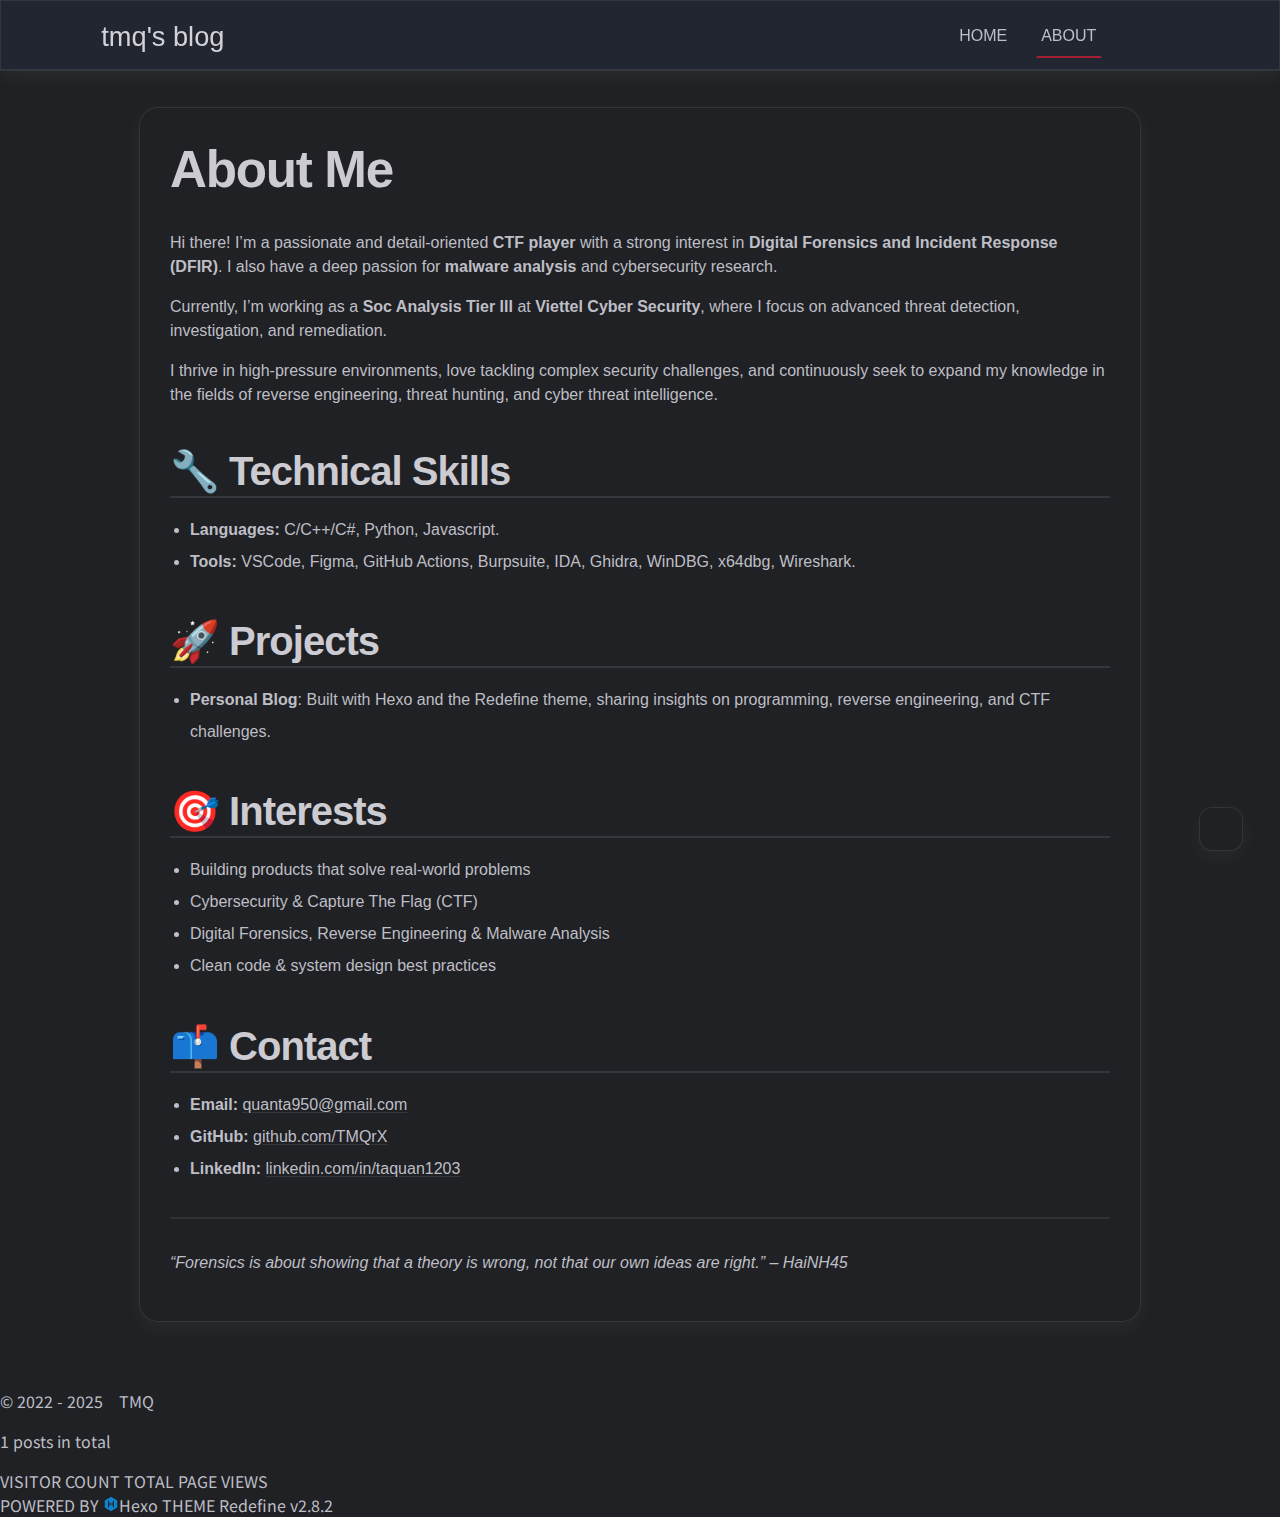
==== about/index.html @ d094acc9 "Site updated: 2025-03-23 22:42:27" ====
<!DOCTYPE html>
<html lang="en">
<head>
    <meta charset="utf-8">
    <meta name="viewport" content="width=device-width, initial-scale=1">
    <meta name="keywords" content="Hexo Theme Redefine">
    
    <meta name="author" content="TMQ">
    <!-- preconnect -->
    <link rel="preconnect" href="https://fonts.googleapis.com">
    <link rel="preconnect" href="https://fonts.gstatic.com" crossorigin>

    
        
        
        
            <link rel="preconnect" href="https://unpkg.com" crossorigin>
        
    
    <!--- Seo Part-->
    
    <link rel="canonical" href="http://example.com/about/"/>
    <meta name="robots" content="index,follow">
    <meta name="googlebot" content="index,follow">
    <meta name="revisit-after" content="1 days">
    
    
    
        
        <meta name="description" content="Hexo Theme Redefine, Redefine Your Hexo Journey.">
<meta property="og:type" content="website">
<meta property="og:title" content="About Me">
<meta property="og:url" content="http://example.com/about/index.html">
<meta property="og:site_name" content="Hexo">
<meta property="og:description" content="Hexo Theme Redefine, Redefine Your Hexo Journey.">
<meta property="og:locale" content="en_US">
<meta property="og:image" content="http://example.com/images/redefine-og.webp">
<meta property="article:published_time" content="2025-03-22T17:00:00.000Z">
<meta property="article:modified_time" content="2025-03-23T09:32:31.062Z">
<meta property="article:author" content="John Doe">
<meta name="twitter:card" content="summary">
<meta name="twitter:image" content="http://example.com/images/redefine-og.webp">
    
    
    <!--- Icon Part-->
    <link rel="icon" type="image/png" href="/images/ehc.webp" sizes="192x192">
    <link rel="apple-touch-icon" sizes="180x180" href="/images/ehc.webp">
    <meta name="theme-color" content="#A31F34">
    <link rel="shortcut icon" href="/images/ehc.webp">
    <!--- Page Info-->
    
    <title>
        
            About Me | tmq&#39;s blog
        
    </title>

    <link rel="stylesheet" href="https://unpkg.com/hexo-theme-redefine@2.8.2/source/fonts/Chillax/chillax.css">

    <!--- Inject Part-->
    

    
<link rel="stylesheet" href="/css/style.css">


    
        <link rel="stylesheet" href="https://unpkg.com/hexo-theme-redefine@2.8.2/source/css/build/tailwind.css">
    

    <link rel="stylesheet" href="https://unpkg.com/hexo-theme-redefine@2.8.2/source/fonts/GeistMono/geist-mono.css">
    <link rel="stylesheet" href="https://unpkg.com/hexo-theme-redefine@2.8.2/source/fonts/Geist/geist.css">
    <!--- Font Part-->
    
        <link href="https://fonts.googleapis.com/css2?family=Noto+Sans+SC:wght@400;500;700&display=swap" rel="stylesheet">
    
    
    
    
    
    

    <script id="hexo-configurations">
    window.config = {"hostname":"example.com","root":"/","language":"en"};
    window.theme = {"articles":{"style":{"font_size":"16px","line_height":1.5,"image_border_radius":"14px","image_alignment":"center","image_caption":false,"link_icon":true,"delete_mask":false,"title_alignment":"left","headings_top_spacing":{"h1":"3.2rem","h2":"2.4rem","h3":"1.9rem","h4":"1.6rem","h5":"1.4rem","h6":"1.3rem"}},"word_count":{"enable":true,"count":true,"min2read":true},"author_label":{"enable":true,"auto":false,"list":[]},"code_block":{"copy":true,"style":"mac","highlight_theme":{"light":"github","dark":"vs2015"},"font":{"enable":false,"family":null,"url":null}},"toc":{"enable":true,"max_depth":3,"number":false,"expand":true,"init_open":true},"copyright":{"enable":true,"default":"cc_by_nc_sa"},"lazyload":true,"pangu_js":false,"recommendation":{"enable":false,"title":"推荐阅读","limit":3,"mobile_limit":2,"placeholder":"/images/wallhaven-wqery6-light.webp","skip_dirs":[]}},"colors":{"primary":"#A31F34","secondary":null,"default_mode":"dark"},"global":{"fonts":{"chinese":{"enable":false,"family":null,"url":null},"english":{"enable":false,"family":null,"url":null},"title":{"enable":false,"family":null,"url":null}},"content_max_width":"1000px","sidebar_width":"210px","hover":{"shadow":true,"scale":false},"scroll_progress":{"bar":false,"percentage":true},"website_counter":{"url":"https://cn.vercount.one/js","enable":true,"site_pv":true,"site_uv":true,"post_pv":true},"single_page":true,"preloader":{"enable":false,"custom_message":null},"open_graph":{"enable":true,"image":"/images/redefine-og.webp","description":"Hexo Theme Redefine, Redefine Your Hexo Journey."},"google_analytics":{"enable":false,"id":null}},"home_banner":{"enable":true,"style":"fixed","image":{"light":"/images/light.webp","dark":"/images/dark.webp"},"title":"tmq","subtitle":{"text":["Just a place to write Something?","When I Die I Want To Be Remembered For the LIFE I Lived not the MONEY I made."],"hitokoto":{"enable":false,"show_author":false,"api":"https://v1.hitokoto.cn"},"typing_speed":100,"backing_speed":50,"starting_delay":500,"backing_delay":1000,"loop":true,"smart_backspace":true},"text_color":{"light":"#fff","dark":"#d1d1b6"},"text_style":{"title_size":"2.8rem","subtitle_size":"1.5rem","line_height":1.2},"custom_font":{"enable":true,"family":"Noto Sans SC","url":"https://fonts.googleapis.com/css2?family=Noto+Sans+SC:wght@400;500;700&display=swap"},"social_links":{"enable":true,"style":"default","links":{"github":"https://github.com/taquan1203","instagram":null,"zhihu":null,"twitter":null,"email":null},"qrs":{"weixin":null}}},"plugins":{"feed":{"enable":false},"aplayer":{"enable":false,"type":"fixed","audios":[{"name":null,"artist":null,"url":null,"cover":null,"lrc":null}]},"mermaid":{"enable":false,"version":"11.4.1"}},"version":"2.8.2","navbar":{"auto_hide":true,"color":{"left":"#f78736","right":"#367df7","transparency":100},"width":{"home":"1200px","pages":"1000px"},"links":{"Home":{"path":"/","icon":"fa-regular fa-house"},"About":{"icon":"fa-regular fa-user","path":"/about"}},"search":{"enable":false,"preload":true}},"page_templates":{"friends_column":2,"tags_style":"blur"},"home":{"sidebar":{"enable":true,"position":"left","first_item":"menu","announcement":null,"show_on_mobile":true,"links":null},"article_date_format":"YYYY-MM-DD","excerpt_length":150,"categories":{"enable":true,"limit":3},"tags":{"enable":true,"limit":3}},"footerStart":"2022/8/17 11:45:14"};
    window.lang_ago = {"second":"%s seconds ago","minute":"%s minutes ago","hour":"%s hours ago","day":"%s days ago","week":"%s weeks ago","month":"%s months ago","year":"%s years ago"};
    window.data = {"masonry":false};
  </script>
    
    <!--- Fontawesome Part-->
    <link rel="stylesheet" href="https://unpkg.com/hexo-theme-redefine@2.8.2/source/fontawesome/fontawesome.min.css">
    <link rel="stylesheet" href="https://unpkg.com/hexo-theme-redefine@2.8.2/source/fontawesome/brands.min.css">
    <link rel="stylesheet" href="https://unpkg.com/hexo-theme-redefine@2.8.2/source/fontawesome/solid.min.css">
    <link rel="stylesheet" href="https://unpkg.com/hexo-theme-redefine@2.8.2/source/fontawesome/regular.min.css">
    
    
    
    
<meta name="generator" content="Hexo 7.3.0"></head>



<body>
	<div class="progress-bar-container">
	

	
	<span class="pjax-progress-bar"></span>
	<!--        <span class="swup-progress-icon">-->
	<!--            <i class="fa-solid fa-circle-notch fa-spin"></i>-->
	<!--        </span>-->
	
</div>

<main class="page-container" id="swup">

	

	<div class="main-content-container flex flex-col justify-between min-h-dvh">
		<div class="main-content-header">
			<header class="navbar-container px-6 md:px-12">
    <div class="navbar-content transition-navbar ">
        <div class="left">
            
            <a class="logo-title" href="/">
                
                tmq&#39;s blog
                
            </a>
        </div>

        <div class="right">
            <!-- PC -->
            <div class="desktop">
                <ul class="navbar-list">
                    
                        
                            

                            <li class="navbar-item">
                                <!-- Menu -->
                                <a class=""
                                   href="/"
                                        >
                                    <i class="fa-regular fa-house fa-fw"></i>
                                    HOME
                                    
                                </a>

                                <!-- Submenu -->
                                
                            </li>
                    
                        
                            

                            <li class="navbar-item">
                                <!-- Menu -->
                                <a class="active"
                                   href="/about"
                                        >
                                    <i class="fa-regular fa-user fa-fw"></i>
                                    ABOUT
                                    
                                </a>

                                <!-- Submenu -->
                                
                            </li>
                    
                    
                </ul>
            </div>
            <!-- Mobile -->
            <div class="mobile">
                
                <div class="icon-item navbar-bar">
                    <div class="navbar-bar-middle"></div>
                </div>
            </div>
        </div>
    </div>

    <!-- Mobile sheet -->
    <div class="navbar-drawer h-dvh w-full absolute top-0 left-0 bg-background-color flex flex-col justify-between">
        <ul class="drawer-navbar-list flex flex-col px-4 justify-center items-start">
            
                
                    

                    <li class="drawer-navbar-item text-base my-1.5 flex flex-col w-full">
                        
                        <a class="py-1.5 px-2 flex flex-row items-center justify-between gap-1 hover:!text-primary active:!text-primary text-2xl font-semibold group border-b border-border-color hover:border-primary w-full "
                           href="/"
                        >
                            <span>
                                HOME
                            </span>
                            
                                <i class="fa-regular fa-house fa-sm fa-fw"></i>
                            
                        </a>
                        

                        
                    </li>
            
                
                    

                    <li class="drawer-navbar-item text-base my-1.5 flex flex-col w-full">
                        
                        <a class="py-1.5 px-2 flex flex-row items-center justify-between gap-1 hover:!text-primary active:!text-primary text-2xl font-semibold group border-b border-border-color hover:border-primary w-full active"
                           href="/about"
                        >
                            <span>
                                ABOUT
                            </span>
                            
                                <i class="fa-regular fa-user fa-sm fa-fw"></i>
                            
                        </a>
                        

                        
                    </li>
            

            
            
        </ul>

        <div class="statistics flex justify-around my-2.5">
    <a class="item tag-count-item flex flex-col justify-center items-center w-20" href="/tags">
        <div class="number text-2xl sm:text-xl text-second-text-color font-semibold">0</div>
        <div class="label text-third-text-color text-sm">Tags</div>
    </a>
    <a class="item tag-count-item flex flex-col justify-center items-center w-20" href="/categories">
        <div class="number text-2xl sm:text-xl text-second-text-color font-semibold">0</div>
        <div class="label text-third-text-color text-sm">Categories</div>
    </a>
    <a class="item tag-count-item flex flex-col justify-center items-center w-20" href="/archives">
        <div class="number text-2xl sm:text-xl text-second-text-color font-semibold">1</div>
        <div class="label text-third-text-color text-sm">Posts</div>
    </a>
</div>
    </div>

    <div class="window-mask"></div>

</header>


		</div>

		<div class="main-content-body transition-fade-up">
			

			<div class="main-content">
				<div class="page-template-container">
	

	

	<div class="page-template-content markdown-body">
		
		<h1>About Me</h1>
		

		<p>Hi there! I’m a passionate and detail-oriented <strong>CTF player</strong> with a strong interest in <strong>Digital Forensics and Incident Response (DFIR)</strong>. I also have a deep passion for <strong>malware analysis</strong> and cybersecurity research.  </p>
<p>Currently, I’m working as a <strong>Soc Analysis Tier III</strong> at <strong>Viettel Cyber Security</strong>, where I focus on advanced threat detection, investigation, and remediation.  </p>
<p>I thrive in high-pressure environments, love tackling complex security challenges, and continuously seek to expand my knowledge in the fields of reverse engineering, threat hunting, and cyber threat intelligence.</p>
<h2 id="🔧-Technical-Skills"><a href="#🔧-Technical-Skills" class="headerlink" title="🔧 Technical Skills"></a>🔧 Technical Skills</h2><ul>
<li><strong>Languages:</strong> C&#x2F;C++&#x2F;C#, Python, Javascript.</li>
<li><strong>Tools:</strong> VSCode, Figma, GitHub Actions, Burpsuite, IDA, Ghidra, WinDBG, x64dbg, Wireshark.</li>
</ul>
<h2 id="🚀-Projects"><a href="#🚀-Projects" class="headerlink" title="🚀 Projects"></a>🚀 Projects</h2><ul>
<li><strong>Personal Blog</strong>: Built with Hexo and the Redefine theme, sharing insights on programming, reverse engineering, and CTF challenges.</li>
</ul>
<h2 id="🎯-Interests"><a href="#🎯-Interests" class="headerlink" title="🎯 Interests"></a>🎯 Interests</h2><ul>
<li>Building products that solve real-world problems</li>
<li>Cybersecurity &amp; Capture The Flag (CTF)</li>
<li>Digital Forensics, Reverse Engineering &amp; Malware Analysis</li>
<li>Clean code &amp; system design best practices</li>
</ul>
<h2 id="📫-Contact"><a href="#📫-Contact" class="headerlink" title="📫 Contact"></a>📫 Contact</h2><ul>
<li><strong>Email:</strong> <a class="link"   href="mailto:&#113;&#x75;&#97;&#x6e;&#x74;&#97;&#x39;&#53;&#x30;&#64;&#103;&#x6d;&#97;&#105;&#x6c;&#46;&#x63;&#x6f;&#109;" >quanta950@gmail.com<i class="fa-solid fa-arrow-up-right ml-[0.2em] font-light align-text-top text-[0.7em] link-icon"></i></a>  </li>
<li><strong>GitHub:</strong> <a class="link"   target="_blank" rel="noopener" href="https://github.com/TMQrX" >github.com&#x2F;TMQrX<i class="fa-solid fa-arrow-up-right ml-[0.2em] font-light align-text-top text-[0.7em] link-icon"></i></a>  </li>
<li><strong>LinkedIn:</strong> <a class="link"   target="_blank" rel="noopener" href="https://linkedin.com/in/taquan1203" >linkedin.com&#x2F;in&#x2F;taquan1203<i class="fa-solid fa-arrow-up-right ml-[0.2em] font-light align-text-top text-[0.7em] link-icon"></i></a></li>
</ul>
<hr>
<p><em>“Forensics is about showing that a theory is wrong, not that our own ideas are right.” – HaiNH45</em></p>

	</div>

	<div class="page-template-comments">
		
	</div>
</div>

<div class="paginator">
	
</div>
  
			</div>

			
		</div>

		<div class="main-content-footer">
			<footer class="footer mt-5 py-5 h-auto text-base text-third-text-color relative border-t-2 border-t-border-color">
    <div class="info-container py-3 text-center">
        
        <div class="text-center">
            &copy;
            
              <span>2022</span>
              -
            
            2025&nbsp;&nbsp;<i class="fa-solid fa-heart fa-beat" style="--fa-animation-duration: 0.5s; color: #f54545"></i>&nbsp;&nbsp;<a href="/">TMQ</a>
            
                
                <p class="post-count space-x-0.5">
                    <span>
                        1 posts in total
                    </span>
                    
                </p>
            
        </div>
        
            <script data-swup-reload-script src="https://cn.vercount.one/js"></script>
            <div class="relative text-center lg:absolute lg:right-[20px] lg:top-1/2 lg:-translate-y-1/2 lg:text-right">
                
                    <span id="busuanzi_container_site_uv" class="lg:!block">
                        <span class="text-sm">VISITOR COUNT</span>
                        <span id="busuanzi_value_site_uv"></span>
                    </span>
                
                
                    <span id="busuanzi_container_site_pv" class="lg:!block">
                        <span class="text-sm">TOTAL PAGE VIEWS</span>
                        <span id="busuanzi_value_site_pv"></span>
                    </span>
                
            </div>
        
        <div class="relative text-center lg:absolute lg:left-[20px] lg:top-1/2 lg:-translate-y-1/2 lg:text-left">
            <span class="lg:block text-sm">POWERED BY <?xml version="1.0" encoding="utf-8"?><!DOCTYPE svg PUBLIC "-//W3C//DTD SVG 1.1//EN" "http://www.w3.org/Graphics/SVG/1.1/DTD/svg11.dtd"><svg class="relative top-[2px] inline-block align-baseline" version="1.1" id="圖層_1" xmlns="http://www.w3.org/2000/svg" xmlns:xlink="http://www.w3.org/1999/xlink" x="0px" y="0px" width="1rem" height="1rem" viewBox="0 0 512 512" enable-background="new 0 0 512 512" xml:space="preserve"><path fill="#0E83CD" d="M256.4,25.8l-200,115.5L56,371.5l199.6,114.7l200-115.5l0.4-230.2L256.4,25.8z M349,354.6l-18.4,10.7l-18.6-11V275H200v79.6l-18.4,10.7l-18.6-11v-197l18.5-10.6l18.5,10.8V237h112v-79.6l18.5-10.6l18.5,10.8V354.6z"/></svg><a target="_blank" class="text-base" href="https://hexo.io">Hexo</a></span>
            <span class="text-sm lg:block">THEME&nbsp;<a class="text-base" target="_blank" href="https://github.com/EvanNotFound/hexo-theme-redefine">Redefine v2.8.2</a></span>
        </div>
        
        
        
        
        
    </div>  
</footer>
		</div>
	</div>

	

	<div class="right-side-tools-container">
		<div class="side-tools-container">
	<ul class="hidden-tools-list">
		<li class="right-bottom-tools tool-font-adjust-plus flex justify-center items-center">
			<i class="fa-regular fa-magnifying-glass-plus"></i>
		</li>

		<li class="right-bottom-tools tool-font-adjust-minus flex justify-center items-center">
			<i class="fa-regular fa-magnifying-glass-minus"></i>
		</li>

		<li class="right-bottom-tools tool-dark-light-toggle flex justify-center items-center">
			<i class="fa-regular fa-moon"></i>
		</li>

		<!-- rss -->
		

		

		<li class="right-bottom-tools tool-scroll-to-bottom flex justify-center items-center">
			<i class="fa-regular fa-arrow-down"></i>
		</li>
	</ul>

	<ul class="visible-tools-list">
		<li class="right-bottom-tools toggle-tools-list flex justify-center items-center">
			<i class="fa-regular fa-cog fa-spin"></i>
		</li>
		
		<li class="right-bottom-tools tool-scroll-to-top flex justify-center items-center">
			<i class="arrow-up fas fa-arrow-up"></i>
			<span class="percent"></span>
		</li>
		
		
	</ul>
</div>
	</div>

	<div class="image-viewer-container">
	<img src="">
</div>

	

</main>


<script  src="https://unpkg.com/hexo-theme-redefine@2.8.2/source/js/build/libs/Swup.min.js" ></script><script  src="https://unpkg.com/hexo-theme-redefine@2.8.2/source/js/build/libs/SwupSlideTheme.min.js" ></script><script  src="https://unpkg.com/hexo-theme-redefine@2.8.2/source/js/build/libs/SwupScriptsPlugin.min.js" ></script><script  src="https://unpkg.com/hexo-theme-redefine@2.8.2/source/js/build/libs/SwupProgressPlugin.min.js" ></script><script  src="https://unpkg.com/hexo-theme-redefine@2.8.2/source/js/build/libs/SwupScrollPlugin.min.js" ></script><script  src="https://unpkg.com/hexo-theme-redefine@2.8.2/source/js/build/libs/SwupPreloadPlugin.min.js" ></script>
<script>
    const swup = new Swup({
        plugins: [
            new SwupScriptsPlugin({
                optin: true,
            }),
            new SwupProgressPlugin(),
            new SwupScrollPlugin({
                offset: 80,
            }),
            new SwupSlideTheme({
                mainElement: ".main-content-body",
            }),
            new SwupPreloadPlugin(),
        ],
        containers: ["#swup"],
    });
</script>



	<script type="module" src="https://unpkg.com/hexo-theme-redefine@2.8.2/source/js/build/tools/imageViewer.js" ></script><script type="module" src="https://unpkg.com/hexo-theme-redefine@2.8.2/source/js/build/utils.js" ></script><script type="module" src="https://unpkg.com/hexo-theme-redefine@2.8.2/source/js/build/main.js" ></script><script type="module" src="https://unpkg.com/hexo-theme-redefine@2.8.2/source/js/build/layouts/navbarShrink.js" ></script><script type="module" src="https://unpkg.com/hexo-theme-redefine@2.8.2/source/js/build/tools/scrollTopBottom.js" ></script><script type="module" src="https://unpkg.com/hexo-theme-redefine@2.8.2/source/js/build/tools/lightDarkSwitch.js" ></script><script type="module" src="https://unpkg.com/hexo-theme-redefine@2.8.2/source/js/build/layouts/categoryList.js" ></script>




    <script type="module" src="https://unpkg.com/hexo-theme-redefine@2.8.2/source/js/build/tools/codeBlock.js" ></script>



    <script type="module" src="https://unpkg.com/hexo-theme-redefine@2.8.2/source/js/build/layouts/lazyload.js" ></script>





  <script  src="https://unpkg.com/hexo-theme-redefine@2.8.2/source/js/build/libs/Typed.min.js" ></script>
  <script type="module" src="https://unpkg.com/hexo-theme-redefine@2.8.2/source/js/build/plugins/typed.js" ></script>







    <script  src="https://unpkg.com/hexo-theme-redefine@2.8.2/source/js/build/libs/anime.min.js" ></script>




    <script type="module" src="https://unpkg.com/hexo-theme-redefine@2.8.2/source/js/build/tools/tocToggle.js" data-swup-reload-script></script><script type="module" src="https://unpkg.com/hexo-theme-redefine@2.8.2/source/js/build/layouts/toc.js" data-swup-reload-script></script><script type="module" src="https://unpkg.com/hexo-theme-redefine@2.8.2/source/js/build/plugins/tabs.js" data-swup-reload-script></script>


<script  src="https://unpkg.com/hexo-theme-redefine@2.8.2/source/js/build/libs/moment-with-locales.min.js" data-swup-reload-script></script>
<script type="module" src="https://unpkg.com/hexo-theme-redefine@2.8.2/source/js/build/layouts/essays.js" data-swup-reload-script></script>




	
</body>

</html>
---- css/style.css ----
.title-hover-animation {
  display: inline-block;
  position: relative;
  border-bottom: none;
  line-height: 1.3;
  vertical-align: top;
  color: var(--second-text-color);
}
.title-hover-animation::before {
  content: '';
  position: absolute;
  width: 100%;
  height: 2px;
  bottom: -4px;
  left: 0;
  background-color: var(--second-text-color);
  visibility: hidden;
  transform: scaleX(0);
  transition-property: color, background, box-shadow, border-color, visibility, transform;
  transition-delay: 0s, 0s, 0s, 0s, 0s, 0s;
  transition-duration: 0.2s, 0.2s, 0.2s, 0.2s, 0.2s, 0.2s;
  transition-timing-function: ease, ease, ease, ease, ease-in-out, ease-in-out;
}
@-moz-keyframes fade-in-down {
  0% {
    opacity: 0;
    transform: translateY(-50px);
  }
  100% {
    opacity: 1;
    transform: translateY(0);
  }
}
@-webkit-keyframes fade-in-down {
  0% {
    opacity: 0;
    transform: translateY(-50px);
  }
  100% {
    opacity: 1;
    transform: translateY(0);
  }
}
@-o-keyframes fade-in-down {
  0% {
    opacity: 0;
    transform: translateY(-50px);
  }
  100% {
    opacity: 1;
    transform: translateY(0);
  }
}
@keyframes fade-in-down {
  0% {
    opacity: 0;
    transform: translateY(-50px);
  }
  100% {
    opacity: 1;
    transform: translateY(0);
  }
}
@-moz-keyframes icon-animate {
  0%, 100% {
    transform: scale(1);
  }
  10%, 30% {
    transform: scale(0.88);
  }
  20%, 40%, 60%, 80% {
    transform: scale(1.08);
  }
  50%, 70% {
    transform: scale(1.08);
  }
}
@-webkit-keyframes icon-animate {
  0%, 100% {
    transform: scale(1);
  }
  10%, 30% {
    transform: scale(0.88);
  }
  20%, 40%, 60%, 80% {
    transform: scale(1.08);
  }
  50%, 70% {
    transform: scale(1.08);
  }
}
@-o-keyframes icon-animate {
  0%, 100% {
    transform: scale(1);
  }
  10%, 30% {
    transform: scale(0.88);
  }
  20%, 40%, 60%, 80% {
    transform: scale(1.08);
  }
  50%, 70% {
    transform: scale(1.08);
  }
}
@keyframes icon-animate {
  0%, 100% {
    transform: scale(1);
  }
  10%, 30% {
    transform: scale(0.88);
  }
  20%, 40%, 60%, 80% {
    transform: scale(1.08);
  }
  50%, 70% {
    transform: scale(1.08);
  }
}
:root {
  --background-color: #202124;
  --background-color-transparent: rgba(32,33,36,0.4);
  --background-color-transparent-15: rgba(32,33,36,0.15);
  --background-color-transparent-40: rgba(32,33,36,0.4);
  --background-color-transparent-80: rgba(32,33,36,0.8);
  --second-background-color: #242529;
  --third-background-color: #292b2f;
  --third-background-color-transparent: rgba(32,33,36,0.6);
  --primary-color: #a31f34;
  --first-text-color: #d2d2d7;
  --second-text-color: #cbcbd1;
  --third-text-color: #9595a2;
  --fourth-text-color: #36363e;
  --default-text-color: #bebec6;
  --invert-text-color: #373d3f;
  --border-color: rgba(255,255,255,0.08);
  --selection-color: #be243c;
  --shadow-color-1: rgba(255,255,255,0.08);
  --shadow-color-2: rgba(255,255,255,0.05);
  --shadow-hover-color: rgba(69,69,69,0.28);
  --scrollbar-color: #898989;
  --scrollbar-color-hover: #a1a1a1;
  --scroll-bar-bg-color: #2a2c30;
  --link-color: #c5c5cc;
  --copyright-info-color: #a30029;
  --avatar-background-color: #005cb8;
  --pjax-progress-bar-color: linear-gradient(45deg, #ea404a, #ea722f, #e9a71f, #67e559, #18ecec, #1b85f1, #ee1dee);
  --archive-timeline-last-child-color: linear-gradient(to bottom, #323232 60%, rgba(255,255,255,0) 100%) 1 100%;
  --note-blue-title-bg: #1e3e46;
  --note-red-title-bg: #4e1e1e;
  --note-cyan-title-bg: #1e4e4e;
  --note-green-title-bg: #1e4e1e;
  --note-yellow-title-bg: #4e4e1e;
  --note-gray-title-bg: #4e4e4e;
  --note-type-title-bg: #4e3a1e;
  --note-black-title-bg: #1e1e1e;
  --note-purple-title-bg: #4e1e4e;
  --home-banner-text-color: #d1d1b6;
  --home-banner-icons-container-border-color: rgba(197,197,197,0.35);
  --home-banner-icons-container-background-color: rgba(197,197,197,0.3);
  --redefine-box-shadow: var(--shadow-color-2) 0px 6px 24px 0px, var(--shadow-color-1) 0px 0px 0px 1px;
  --redefine-box-shadow-hover: var(--shadow-color-2) 0px 6px 24px 0px, var(--shadow-color-1) 0px 0px 0px 1px, var(--shadow-color-1) 0px 0px 0px 1px inset;
  --redefine-box-shadow-flat: var(--shadow-color-2) 0px 1px 4px 0px, var(--shadow-color-1) 0px 0px 0px 1px;
  --redefine-box-shadow-flat-hover: var(--shadow-color-2) 0px 1px 4px 0px, var(--shadow-color-1) 0px 0px 0px 1px, var(--shadow-color-1) 0px 0px 0px 1px inset;
  --mermaid-theme: $dark-mermaid-theme;
}
.light-mode {
  --background-color: #fff;
  --background-color-transparent: rgba(255,255,255,0.6);
  --background-color-transparent-15: rgba(255,255,255,0.15);
  --background-color-transparent-40: rgba(255,255,255,0.4);
  --background-color-transparent-80: rgba(255,255,255,0.8);
  --second-background-color: #fafafa;
  --third-background-color: #f7f7f7;
  --third-background-color-transparent: rgba(241,241,241,0.6);
  --primary-color: #a31f34;
  --first-text-color: #323739;
  --second-text-color: #343a3c;
  --third-text-color: #5c6669;
  --fourth-text-color: #eaeced;
  --default-text-color: #373d3f;
  --invert-text-color: #bebec6;
  --border-color: rgba(0,0,0,0.08);
  --selection-color: #be243c;
  --shadow-color-1: rgba(0,0,0,0.08);
  --shadow-color-2: rgba(0,0,0,0.05);
  --shadow-hover-color: rgba(0,0,0,0.28);
  --scrollbar-color: #c1c1c1;
  --scrollbar-color-hover: #a1a1a1;
  --scroll-bar-bg-color: #fafafa;
  --link-color: #323739;
  --copyright-info-color: #c03;
  --avatar-background-color: #06c;
  --pjax-progress-bar-color: linear-gradient(45deg, #f10006, #ef5b00, #e59c01, #19ca05, #00cab5, #0264c8, #c303c3);
  --archive-timeline-last-child-color: linear-gradient(to bottom, #e8e8e8 60%, rgba(0,0,0,0) 100%) 1 100%;
  --note-blue-title-bg: #d6f7fb;
  --note-red-title-bg: #fde9e9;
  --note-cyan-title-bg: #e9fdf9;
  --note-green-title-bg: #e9fde9;
  --note-yellow-title-bg: #fdf9e9;
  --note-gray-title-bg: #f9f9f9;
  --note-type-title-bg: #fdf3e9;
  --note-black-title-bg: #e9e9e9;
  --note-purple-title-bg: #f9e9fd;
  --home-banner-text-color: #fff;
  --home-banner-icons-container-border-color: rgba(255,255,255,0.35);
  --home-banner-icons-container-background-color: rgba(255,255,255,0.3);
  --redefine-box-shadow: var(--shadow-color-2) 0px 6px 24px 0px, var(--shadow-color-1) 0px 0px 0px 1px;
  --redefine-box-shadow-hover: var(--shadow-color-2) 0px 6px 24px 0px, var(--shadow-color-1) 0px 0px 0px 1px, var(--shadow-color-1) 0px 0px 0px 1px inset;
  --redefine-box-shadow-flat: var(--shadow-color-2) 0px 1px 4px 0px, var(--shadow-color-1) 0px 0px 0px 1px;
  --redefine-box-shadow-flat-hover: var(--shadow-color-2) 0px 1px 4px 0px, var(--shadow-color-1) 0px 0px 0px 1px, var(--shadow-color-1) 0px 0px 0px 1px inset;
  --mermaid-theme: $mermaid-theme;
}
.dark-mode {
  --background-color: #202124;
  --background-color-transparent: rgba(32,33,36,0.4);
  --background-color-transparent-15: rgba(32,33,36,0.15);
  --background-color-transparent-40: rgba(32,33,36,0.4);
  --background-color-transparent-80: rgba(32,33,36,0.8);
  --second-background-color: #242529;
  --third-background-color: #292b2f;
  --third-background-color-transparent: rgba(32,33,36,0.6);
  --primary-color: #a31f34;
  --first-text-color: #d2d2d7;
  --second-text-color: #cbcbd1;
  --third-text-color: #9595a2;
  --fourth-text-color: #36363e;
  --default-text-color: #bebec6;
  --invert-text-color: #373d3f;
  --border-color: rgba(255,255,255,0.08);
  --selection-color: #be243c;
  --shadow-color-1: rgba(255,255,255,0.08);
  --shadow-color-2: rgba(255,255,255,0.05);
  --shadow-hover-color: rgba(69,69,69,0.28);
  --scrollbar-color: #898989;
  --scrollbar-color-hover: #a1a1a1;
  --scroll-bar-bg-color: #2a2c30;
  --link-color: #c5c5cc;
  --copyright-info-color: #a30029;
  --avatar-background-color: #005cb8;
  --pjax-progress-bar-color: linear-gradient(45deg, #ea404a, #ea722f, #e9a71f, #67e559, #18ecec, #1b85f1, #ee1dee);
  --archive-timeline-last-child-color: linear-gradient(to bottom, #323232 60%, rgba(255,255,255,0) 100%) 1 100%;
  --note-blue-title-bg: #1e3e46;
  --note-red-title-bg: #4e1e1e;
  --note-cyan-title-bg: #1e4e4e;
  --note-green-title-bg: #1e4e1e;
  --note-yellow-title-bg: #4e4e1e;
  --note-gray-title-bg: #4e4e4e;
  --note-type-title-bg: #4e3a1e;
  --note-black-title-bg: #1e1e1e;
  --note-purple-title-bg: #4e1e4e;
  --home-banner-text-color: #d1d1b6;
  --home-banner-icons-container-border-color: rgba(197,197,197,0.35);
  --home-banner-icons-container-background-color: rgba(197,197,197,0.3);
  --redefine-box-shadow: var(--shadow-color-2) 0px 6px 24px 0px, var(--shadow-color-1) 0px 0px 0px 1px;
  --redefine-box-shadow-hover: var(--shadow-color-2) 0px 6px 24px 0px, var(--shadow-color-1) 0px 0px 0px 1px, var(--shadow-color-1) 0px 0px 0px 1px inset;
  --redefine-box-shadow-flat: var(--shadow-color-2) 0px 1px 4px 0px, var(--shadow-color-1) 0px 0px 0px 1px;
  --redefine-box-shadow-flat-hover: var(--shadow-color-2) 0px 1px 4px 0px, var(--shadow-color-1) 0px 0px 0px 1px, var(--shadow-color-1) 0px 0px 0px 1px inset;
  --mermaid-theme: $dark-mermaid-theme;
}
.redefine-box-shadow {
  box-shadow: var(--redefine-box-shadow);
}
.redefine-box-shadow-flat {
  box-shadow: var(--redefine-box-shadow-flat);
}
@media (min-width: 640px) {
  .redefine-box-shadow:hover {
    box-shadow: var(--redefine-box-shadow-hover);
  }
  .redefine-box-shadow-flat:hover {
    box-shadow: var(--redefine-box-shadow);
  }
}
.ellipsis {
  overflow: hidden;
  text-overflow: ellipsis;
  white-space: nowrap;
  width: 100%;
}
* {
  transition-property: color, background, box-shadow, border-color;
  transition-delay: 0s, 0s, 0s, 0s;
  transition-duration: 0.2s, 0.2s, 0.2s, 0.2s;
  transition-timing-function: ease, ease, ease, ease;
}
html,
body {
  position: relative;
  width: 100%;
  height: 100%;
  margin: 0;
  padding: 0;
  color: var(--default-text-color);
  background: var(--background-color);
  font-family: Geist Variable, Noto Sans SC, -apple-system, system-ui, Segoe UI, Roboto, Ubuntu, Cantarell, Noto Sans, sans-serif, BlinkMacSystemFont, Helvetica Neue, PingFang SC, Hiragino Sans GB, Microsoft YaHei, Arial;
  font-weight: 400;
  font-size: 16px;
  line-height: 1.5;
  --navbar-height: 70px;
}
html::-webkit-scrollbar,
body::-webkit-scrollbar {
  width: 14px;
  height: 8px;
  transition: all 0.2s ease;
  display: block;
}
html::-webkit-scrollbar-thumb,
body::-webkit-scrollbar-thumb {
  background: var(--scrollbar-color);
  border-radius: 18px;
  background-clip: content-box;
  border: 3px solid transparent;
}
html::-webkit-scrollbar-track,
body::-webkit-scrollbar-track {
  background-color: var(--scroll-bar-bg-color);
  border: 1px solid var(--shadow-color-1);
}
html::-webkit-scrollbar-thumb:hover,
body::-webkit-scrollbar-thumb:hover {
  background: var(--scrollbar-color-hover);
  border-radius: 18px;
  background-clip: content-box;
  border: 3px solid transparent;
}
@media (max-width: 768px) {
  html,
  body {
    font-size: 15.36px;
    line-height: 1.44;
  }
}
@media (max-width: 640px) {
  html,
  body {
    font-size: 14.4px;
    line-height: 1.35;
  }
}
html .navbar-shrink,
body .navbar-shrink {
  --navbar-height: 50.4px;
}
::selection {
  background: var(--selection-color);
  color: #fff;
}
ul,
ol,
li {
  padding: 0;
  margin: 0;
  list-style: none;
}
a {
  text-decoration: none;
  color: var(--default-text-color);
}
a i,
a span {
  color: var(--default-text-color);
}
a:hover,
a:active {
  text-decoration: none !important;
  color: var(--primary-color);
}
a:hover i,
a:active i,
a:hover span,
a:active span {
  color: var(--primary-color);
}
img[lazyload] {
  padding: 10px;
  margin: 20px auto !important;
  cursor: not-allowed;
  pointer-events: none;
}
button {
  padding: 0;
  margin: 0;
  border: 0;
  outline: none;
  cursor: pointer;
  background: transparent;
}
.btn {
  display: inline-block;
  position: relative;
  text-align: center;
  cursor: pointer;
  white-space: nowrap;
  padding: 8px 16px;
  background-color: var(--second-background-color) !important;
  border-radius: 14px !important;
  padding: 12px 16px !important;
  text-decoration: none !important;
  padding: 0;
  border-radius: 18px;
  box-sizing: border-box;
  background: var(--background-color);
  margin-bottom: 1rem;
  box-shadow: var(--redefine-box-shadow);
  box-shadow: var(--redefine-box-shadow-flat) !important;
  user-select: none;
  -moz-user-select: none;
  -webkit-user-select: none;
  -ms-user-select: none;
  box-shadow: var(--redefine-box-shadow);
  transition-property: color, background, box-shadow, border-color, transform;
  transition-delay: 0s, 0s, 0s, 0s, 0s;
  transition-duration: 0.2s, 0.2s, 0.2s, 0.2s, 0.2s;
  transition-timing-function: ease, ease, ease, ease, linear;
}
@media (max-width: 768px) {
  .btn {
    margin-bottom: 0.8rem;
  }
}
@media (max-width: 640px) {
  .btn {
    margin-bottom: 0.6rem;
  }
}
.btn:hover {
  box-shadow: var(--redefine-box-shadow-hover);
}
@media (max-width: 768px) {
  .btn {
    padding: -4;
    border-radius: 18px;
  }
}
@media (max-width: 640px) {
  .btn {
    padding: -8;
    border-radius: 18px;
  }
}
.btn:hover {
  box-shadow: var(--redefine-box-shadow-hover);
}
.btn:hover,
.btn:focus {
  color: var(--primary-color);
  background-color: var(--background-color) !important;
  box-shadow: var(--redefine-box-shadow) !important;
}
.btn:active {
  box-shadow: var(--redefine-box-shadow-flat) !important;
  transform: scale(0.95);
  transition: transform 0.1s ease;
  background-color: var(--third-background-color) !important;
}
.clear {
  clear: both;
}
.markdown-body {
  font-family: 'Geist Variable', -apple-system, BlinkMacSystemFont, 'PingFang SC', 'Microsoft YaHei', 'Heiti SC', 'WenQuanYi Micro Hei', sans-serif, sans-serif;
  font-size: 16px;
}
.markdown-body blockquote {
  box-sizing: border-box;
  margin: 20px 0;
  color: var(--default-text-color);
  background: var(--third-background-color);
  padding: 0 1rem 0 0.5rem;
  border-radius: 0 14px 14px 0;
  position: relative;
  border-left: 5px solid var(--default-text-color);
}
.markdown-body blockquote p,
.markdown-body blockquote ul,
.markdown-body blockquote ol {
  padding: 5px 5px 5px 10px;
}
.markdown-body p {
  line-height: 1.5;
  color: var(--default-text-color);
  font-weight: 400;
  margin-bottom: 1rem;
  margin-top: 0;
}
.markdown-body a {
  position: relative;
  outline: 0;
  text-decoration: underline;
  overflow-wrap: break-word;
  cursor: pointer;
  box-sizing: border-box;
  padding-bottom: 2px;
  text-underline-offset: 2px;
  text-decoration-color: var(--fourth-text-color);
  transition: text-decoration-color 0.2s ease;
}
.markdown-body a.link {
  padding-right: 0.1em;
}
.markdown-body a .fas,
.markdown-body a .far,
.markdown-body a fab {
  margin: 0 2px 0 6px;
  position: relative;
  color: var(--third-text-color);
  font-size: 0.88rem;
}
.markdown-body a .link-icon {
  transition: transform 0.2s ease;
}
.markdown-body a:hover,
.markdown-body a:focus {
  text-decoration: underline !important;
  text-decoration-color: var(--primary-color) !important;
}
.markdown-body a:hover .link-icon,
.markdown-body a:focus .link-icon {
  transform: translate(0.1em, -0.1em);
}
.markdown-body a:hover::after,
.markdown-body a:focus::after {
  background: var(--primary-color);
  text-decoration: underline;
}
.markdown-body strong {
  color: var(--default-text-color);
}
.markdown-body hr {
  margin: 2rem 0;
  border: 0;
  border-top: 2px solid var(--shadow-color-1);
}
.markdown-body em {
  color: var(--default-text-color);
}
.markdown-body ul > li,
.markdown-body ol > li {
  margin-left: 20px;
  line-height: 2rem;
}
.markdown-body ul {
  margin-bottom: 1.2rem;
}
.markdown-body ul li {
  list-style: disc;
}
.markdown-body ul li ul li {
  list-style: circle;
}
.markdown-body ul li ul li ul li {
  list-style: square;
}
.markdown-body ol {
  margin-bottom: 1.2rem;
}
.markdown-body ol li {
  list-style: decimal;
}
.markdown-body ol li ul li {
  list-style: disc;
}
.markdown-body ol li ul ul li {
  list-style: circle;
}
.markdown-body ol li ol li {
  list-style: upper-alpha;
}
.markdown-body ol li ol li ol li {
  list-style: upper-roman;
}
.markdown-body li {
  color: var(--default-text-color);
}
.markdown-body h1,
.markdown-body h2,
.markdown-body h3,
.markdown-body h4,
.markdown-body h5,
.markdown-body h6,
.markdown-body .h1,
.markdown-body .h2,
.markdown-body .h3,
.markdown-body .h4,
.markdown-body .h5,
.markdown-body .h6 {
  font-family: 'Geist Variable', -apple-system, BlinkMacSystemFont, 'PingFang SC', 'Microsoft YaHei', 'Heiti SC', 'WenQuanYi Micro Hei', sans-serif, sans-serif;
  color: var(--second-text-color);
  line-height: 1.5;
}
@media (max-width: 768px) {
  .markdown-body h1,
  .markdown-body h2,
  .markdown-body h3,
  .markdown-body h4,
  .markdown-body h5,
  .markdown-body h6,
  .markdown-body .h1,
  .markdown-body .h2,
  .markdown-body .h3,
  .markdown-body .h4,
  .markdown-body .h5,
  .markdown-body .h6 {
    line-height: 1.44;
  }
}
.markdown-body h1,
.markdown-body .h1 {
  font-size: 3.2rem;
  font-weight: 650;
  border-bottom: solid 2px var(--fourth-text-color);
  margin-top: 3.2rem;
  margin-bottom: 1rem;
  letter-spacing: -0.025em;
  line-height: 1.2;
}
@media (max-width: 768px) {
  .markdown-body h1,
  .markdown-body .h1 {
    font-size: 1.7rem;
    line-height: 1.2;
  }
}
.markdown-body h2,
.markdown-body .h2 {
  font-size: 2.5rem;
  font-weight: 650;
  padding: 3px 0;
  border-bottom: solid 2px var(--fourth-text-color);
  margin-top: 2.4rem;
  margin-bottom: 1rem;
  letter-spacing: -0.025em;
  line-height: 1.1;
}
@media (max-width: 768px) {
  .markdown-body h2,
  .markdown-body .h2 {
    font-size: 1.6rem;
    line-height: 1.1;
  }
}
.markdown-body h3,
.markdown-body .h3 {
  font-size: 1.8rem;
  font-weight: 600;
  margin-top: 1.9rem;
  margin-bottom: 0.75rem;
  letter-spacing: -0.025em;
  line-height: 1.3;
}
@media (max-width: 768px) {
  .markdown-body h3,
  .markdown-body .h3 {
    font-size: 1.5rem;
    line-height: 1.2;
  }
}
.markdown-body h4,
.markdown-body .h4 {
  font-size: 1.5rem;
  font-weight: 600;
  margin-top: 1.6rem;
  margin-bottom: 0.75rem;
  line-height: 1.4;
}
@media (max-width: 768px) {
  .markdown-body h4,
  .markdown-body .h4 {
    font-size: 1.4rem;
    line-height: 1.3;
  }
}
.markdown-body h5,
.markdown-body .h5 {
  font-size: 1.28rem;
  font-weight: 600;
  margin-top: 1.4rem;
  margin-bottom: 0.5rem;
  line-height: 1.3;
}
@media (max-width: 768px) {
  .markdown-body h5,
  .markdown-body .h5 {
    font-size: 1.18rem;
    line-height: 1.2;
  }
}
.markdown-body h6,
.markdown-body .h6 {
  font-size: 1.2rem;
  font-weight: 600;
  margin-top: 1.3rem;
  margin-bottom: 0.5rem;
  line-height: 1.2;
}
@media (max-width: 768px) {
  .markdown-body h6,
  .markdown-body .h6 {
    font-size: 1.1rem;
    line-height: 1.1;
  }
}
.markdown-body img {
  box-sizing: border-box;
  border-radius: 14px;
  max-width: 100%;
  cursor: zoom-in;
  display: block;
  transition-property: color, background, box-shadow, border-color, padding, margin;
  transition-delay: 0s, 0s, 0s, 0s, 0s, 0s;
  transition-duration: 0.2s, 0.2s, 0.2s, 0.2s, 0.2s, 0.2s;
  transition-timing-function: ease, ease, ease, ease, linear, linear;
  margin: 1rem auto 1rem;
}
.markdown-body del.mask {
  text-decoration: none !important;
  transition: 0.2s cubic-bezier(0.25, 0.46, 0.45, 0.94) color, 0.2s cubic-bezier(0.25, 0.46, 0.45, 0.94) background;
}
.markdown-body del.mask * {
  transition: 0.35s cubic-bezier(0.25, 0.46, 0.45, 0.94) opacity;
}
.markdown-body del.mask:not(:hover) {
  color: transparent !important;
  background: #000 !important;
}
.markdown-body del.mask:not(:hover) * {
  opacity: 0 !important;
}
.markdown-body del.mask:not(:hover),
.markdown-body del.mask:not(:hover) * {
  border: none !important;
}
.markdown-body > table,
.markdown-body .tab-pane > table {
  border-spacing: 0;
  border-collapse: collapse;
  width: 100%;
  overflow: auto;
  margin-bottom: 1.2rem;
  box-shadow: var(--redefine-box-shadow-flat);
  border-radius: 14px;
}
.markdown-body > table thead th,
.markdown-body .tab-pane > table thead th {
  border-bottom: 1px solid var(--shadow-color-1);
  background-color: var(--third-background-color) !important;
}
.markdown-body > table thead th:first-child,
.markdown-body .tab-pane > table thead th:first-child {
  border-top-left-radius: 14px;
}
.markdown-body > table thead th:last-child,
.markdown-body .tab-pane > table thead th:last-child {
  border-top-right-radius: 14px;
}
.markdown-body > table tbody tr:last-child td:first-child,
.markdown-body .tab-pane > table tbody tr:last-child td:first-child {
  border-bottom-left-radius: 14px;
}
.markdown-body > table tbody tr:last-child td:last-child,
.markdown-body .tab-pane > table tbody tr:last-child td:last-child {
  border-bottom-right-radius: 14px;
}
.markdown-body > table td,
.markdown-body .tab-pane > table td,
.markdown-body > table th,
.markdown-body .tab-pane > table th {
  padding: 8px 16px;
  border-left: 1px solid var(--shadow-color-1);
}
.markdown-body > table td:first-child,
.markdown-body .tab-pane > table td:first-child,
.markdown-body > table th:first-child,
.markdown-body .tab-pane > table th:first-child {
  border-left: none;
}
.markdown-body > table tr,
.markdown-body .tab-pane > table tr {
  background-color: var(--background-color);
}
.markdown-body > table tr:nth-child(2n),
.markdown-body .tab-pane > table tr:nth-child(2n) {
  background-color: var(--second-background-color);
}
.markdown-body mjx-container {
  display: inline;
  overflow-x: auto;
  white-space: nowrap;
  margin: 0 0.2rem;
}
.markdown-body mjx-container:hover::-webkit-scrollbar-thumb {
  border: 3px solid rgba(183,183,183,0.3);
}
.markdown-body mjx-container::-webkit-scrollbar {
  width: 6px;
  height: 6px;
  transition: all 0.2s ease;
  display: block;
}
.markdown-body mjx-container::-webkit-scrollbar-track {
  background: transparent;
  border: none;
}
.markdown-body mjx-container::-webkit-scrollbar-thumb {
  border-radius: 20px;
  border: 3px solid rgba(183,183,183,0);
  transition: all 0.2s ease;
}
.markdown-body mjx-container svg {
  display: inline-block /* Allow content to be centered properly */;
}
.markdown-body mjx-container[display="true"] {
  display: block;
  justify-content: center;
  vertical-align: baseline;
  overflow-x: auto;
  text-align: center;
  white-space: nowrap;
  scrollbar-width: thin;
  padding-bottom: 8px;
}
.markdown-body mjx-container[display="true"]:hover::-webkit-scrollbar-thumb {
  border: 3px solid rgba(183,183,183,0.3);
}
.markdown-body mjx-container[display="true"]::-webkit-scrollbar {
  width: 6px;
  height: 6px;
  transition: all 0.2s ease;
  display: block;
}
.markdown-body mjx-container[display="true"]::-webkit-scrollbar-track {
  background: transparent;
  border: none;
}
.markdown-body mjx-container[display="true"]::-webkit-scrollbar-thumb {
  border-radius: 20px;
  border: 3px solid rgba(183,183,183,0);
  transition: all 0.2s ease;
}
.markdown-body mjx-container[display="true"] svg {
  display: inline-block;
}
:root {
  --inline-code-foreground: #24292e;
  --inline-code-background: #f1f1f1;
  --highlight-background: #fdfdfd;
  --highlight-foreground: #24292e;
  --highlight-keyword: #d73a49;
  --highlight-link: #d73a49 /* Following the pattern, link should have the same color as keyword */;
  --highlight-built-in: #e36209;
  --highlight-number: #005cc5;
  --highlight-string: #032f62;
  --highlight-regexp: #032f62;
  --highlight-subst: #24292e;
  --highlight-comment: #6a737d;
  --highlight-doctag: #d73a49;
  --highlight-meta: #005cc5 /* Mapped based on the pattern for constant */;
  --highlight-variable: #005cc5;
  --highlight-attr: #005cc5;
  --highlight-section: #005cc5;
  --highlight-bullet: #735c0f;
  --highlight-addition: #22863a;
  --highlight-deletion: #b31d28;
}
@media (prefers-color-scheme: light) {
  :root {
    --inline-code-foreground: #24292e;
    --inline-code-background: #f1f1f1;
    --highlight-background: #fdfdfd;
    --highlight-foreground: #24292e;
    --highlight-keyword: #d73a49;
    --highlight-link: #d73a49 /* Following the pattern, link should have the same color as keyword */;
    --highlight-built-in: #e36209;
    --highlight-number: #005cc5;
    --highlight-string: #032f62;
    --highlight-regexp: #032f62;
    --highlight-subst: #24292e;
    --highlight-comment: #6a737d;
    --highlight-doctag: #d73a49;
    --highlight-meta: #005cc5 /* Mapped based on the pattern for constant */;
    --highlight-variable: #005cc5;
    --highlight-attr: #005cc5;
    --highlight-section: #005cc5;
    --highlight-bullet: #735c0f;
    --highlight-addition: #22863a;
    --highlight-deletion: #b31d28;
  }
}
@media (prefers-color-scheme: dark) {
  :root {
    --inline-code-foreground: #c9d1d9;
    --inline-code-background: #313131;
    --highlight-background: #1e1e1e;
    --highlight-foreground: #dcdcdc;
    --highlight-keyword: #569cd6;
    --highlight-link: #569cd6;
    --highlight-built-in: #4ec9b0;
    --highlight-number: #b8d7a3;
    --highlight-string: #d69d85;
    --highlight-regexp: #9a5334;
    --highlight-subst: #dcdcdc;
    --highlight-comment: #57a64a;
    --highlight-doctag: #608b4e;
    --highlight-meta: #9b9b9b;
    --highlight-variable: #bd63c5;
    --highlight-attr: #9cdcfe;
    --highlight-section: #ffd700;
    --highlight-bullet: #d7ba7d;
    --highlight-addition: #144212;
    --highlight-deletion: #600;
  }
}
.light-mode {
  --inline-code-foreground: #24292e;
  --inline-code-background: #f1f1f1;
  --highlight-background: #fdfdfd;
  --highlight-foreground: #24292e;
  --highlight-keyword: #d73a49;
  --highlight-link: #d73a49 /* Following the pattern, link should have the same color as keyword */;
  --highlight-built-in: #e36209;
  --highlight-number: #005cc5;
  --highlight-string: #032f62;
  --highlight-regexp: #032f62;
  --highlight-subst: #24292e;
  --highlight-comment: #6a737d;
  --highlight-doctag: #d73a49;
  --highlight-meta: #005cc5 /* Mapped based on the pattern for constant */;
  --highlight-variable: #005cc5;
  --highlight-attr: #005cc5;
  --highlight-section: #005cc5;
  --highlight-bullet: #735c0f;
  --highlight-addition: #22863a;
  --highlight-deletion: #b31d28;
}
.dark-mode {
  --inline-code-foreground: #c9d1d9;
  --inline-code-background: #313131;
  --highlight-background: #1e1e1e;
  --highlight-foreground: #dcdcdc;
  --highlight-keyword: #569cd6;
  --highlight-link: #569cd6;
  --highlight-built-in: #4ec9b0;
  --highlight-number: #b8d7a3;
  --highlight-string: #d69d85;
  --highlight-regexp: #9a5334;
  --highlight-subst: #dcdcdc;
  --highlight-comment: #57a64a;
  --highlight-doctag: #608b4e;
  --highlight-meta: #9b9b9b;
  --highlight-variable: #bd63c5;
  --highlight-attr: #9cdcfe;
  --highlight-section: #ffd700;
  --highlight-bullet: #d7ba7d;
  --highlight-addition: #144212;
  --highlight-deletion: #600;
}
pre,
.highlight {
  -webkit-text-size-adjust: none;
  overflow: auto;
  margin: 20px 0;
  padding: 0;
  font-size: 1rem;
  line-height: 1.5rem;
  color: var(--highlight-foreground);
  background: var(--highlight-background);
}
pre,
code {
  line-height: 1.5 !important;
  font-family: 'Geist Mono', Courier, monospace !important;
}
pre.mermaid {
  background-color: var(--background-color);
}
pre.mermaid svg {
  display: block;
  margin: auto;
}
code {
  padding: 3px 4px;
  word-wrap: break-word;
  border-radius: 4px;
  color: var(--inline-code-foreground);
  background: var(--inline-code-background);
}
.main-content code {
  font-size: 0.9em;
}
pre {
  font-size: 0.9rem !important;
  padding-top: 14px !important;
  tab-size: 4;
}
pre code {
  padding: 0;
  color: var(--highlight-foreground);
  background: none;
  text-shadow: none;
}
.highlight {
  border-radius: 0px 0px 18px 18px;
  padding-bottom: 5px;
  overflow: auto;
  margin: 0 !important;
  border-top: 1px solid var(--shadow-color-1);
}
.highlight:hover::-webkit-scrollbar-thumb {
  border: 3px solid rgba(183,183,183,0.3);
}
.highlight::-webkit-scrollbar {
  width: 6px;
  height: 6px;
  transition: all 0.2s ease;
  display: block;
}
.highlight::-webkit-scrollbar-track {
  background: transparent;
  border: none;
}
.highlight::-webkit-scrollbar-thumb {
  border-radius: 20px;
  border: 3px solid rgba(183,183,183,0);
  transition: all 0.2s ease;
}
.highlight pre {
  border: none;
  margin: 0;
  padding: 10px 0;
}
.highlight table {
  margin: 0;
  width: auto;
  border: none;
  border-spacing: unset;
}
.highlight td {
  border: none;
  padding: 0;
}
.highlight figcaption {
  font-size: 1rem;
  color: var(--highlight-foreground);
  line-height: 1rem;
  margin-bottom: 1rem;
}
.highlight figcaption a {
  float: right;
  color: var(--highlight-foreground);
}
.highlight figcaption a:hover {
  border-bottom-color: var(--highlight-foreground);
}
.highlight .gutter pre {
  padding-left: 10px;
  padding-right: 10px;
  color: var(--highlight-gutter-color);
  text-align: center;
  background-color: var(--highlight-gutter-bg-color);
}
.highlight .code pre {
  width: 100%;
  padding-left: 10px;
  padding-right: 10px;
  background-color: var(--highlight-background);
}
.gutter {
  -webkit-user-select: none;
  -moz-user-select: none;
  -ms-user-select: none;
  user-select: none;
}
.gist table {
  width: auto;
}
.gist table td {
  border: none;
}
pre .keyword,
pre .literal,
pre .symbol,
pre .name {
  color: var(--highlight-keyword);
}
pre .link {
  color: var(--highlight-link);
  text-decoration: underline;
}
pre .built_in,
pre .type {
  color: var(--highlight-built-in);
}
pre .number,
pre .class {
  color: var(--highlight-number);
}
pre .string,
pre .meta .string {
  color: var(--highlight-string);
}
pre .regexp,
pre .template-tag {
  color: var(--highlight-regexp);
}
pre .subst,
pre .function,
pre .title,
pre .params,
pre .formula {
  color: var(--highlight-subst);
}
pre .comment,
pre .quote {
  color: var(--highlight-comment);
  font-style: italic;
}
pre .doctag {
  color: var(--highlight-doctag);
}
pre .meta,
pre .meta .keyword,
pre .tag {
  color: var(--highlight-meta);
}
pre .variable,
pre .template-variable {
  color: var(--highlight-variable);
}
pre .attr,
pre .attribute {
  color: var(--highlight-attr);
}
pre .section {
  color: var(--highlight-section);
}
pre .emphasis {
  font-style: italic;
}
pre .strong {
  font-weight: bold;
}
pre .bullet,
pre .selector-tag,
pre .selector-id,
pre .selector-class,
pre .selector-attr,
pre .selector-pseudo {
  color: var(--highlight-bullet);
}
pre .addition {
  color: var(--highlight-addition);
  display: inline-block;
  width: 100%;
}
pre .deletion {
  color: var(--highlight-deletion);
  display: inline-block;
  width: 100%;
}
.code-container {
  position: relative;
}
.code-container:hover .copy-button,
.code-container .copy-button:focus,
.code-container:hover .fold-button,
.code-container .fold-button:focus {
  opacity: 1;
}
.fold-button {
  cursor: pointer;
  border-radius: 0 0 0 0;
  display: inline-block;
  font-weight: bold;
  line-height: 1.8;
  opacity: 0;
  outline: 0;
  padding: 6px 15px;
  position: absolute;
  vertical-align: middle;
  white-space: nowrap;
  font-size: 1rem;
  color: var(--default-text-color);
  -moz-user-select: none;
  -ms-user-select: none;
  -webkit-user-select: none;
  user-select: none;
  transition-property: color, background, box-shadow, border-color, opacity;
  transition-delay: 0s, 0s, 0s, 0s, 0s;
  transition-duration: 0.2s, 0.2s, 0.2s, 0.2s, 0.2s;
  transition-timing-function: ease, ease, ease, ease, ease-in-out;
  background: var(--scond-background-color);
  border: 0;
  right: 40px;
  top: 0;
}
.copy-button {
  cursor: pointer;
  border-radius: 0 18px 0 0;
  display: inline-block;
  font-weight: bold;
  line-height: 1.8;
  opacity: 0;
  outline: 0;
  padding: 6px 15px;
  position: absolute;
  vertical-align: middle;
  white-space: nowrap;
  font-size: 1rem;
  color: var(--default-text-color);
  -moz-user-select: none;
  -ms-user-select: none;
  -webkit-user-select: none;
  user-select: none;
  transition-property: color, background, box-shadow, border-color, opacity;
  transition-delay: 0s, 0s, 0s, 0s, 0s;
  transition-duration: 0.2s, 0.2s, 0.2s, 0.2s, 0.2s;
  transition-timing-function: ease, ease, ease, ease, ease-in-out;
  background: var(--scond-background-color);
  border: 0;
  right: 0;
  top: 0;
}
.code-container {
  background: var(--third-background-color);
  border-radius: 18px;
  box-shadow: var(--redefine-box-shadow-flat);
  padding-top: 40px;
  margin-top: 10px;
  margin-bottom: 1.2rem;
  position: relative;
}
.code-container figcaption {
  font-weight: bold;
  font-size: 16px;
  position: absolute;
  top: 12px;
  left: 50%;
  transform: translateX(-50%);
}
.code-container figcaption a {
  margin-left: 10px;
}
.code-container::before {
  position: absolute;
  content: attr(data-rel);
  line-height: 38px;
  border-radius: 50%;
  box-shadow: none;
  height: 12px;
  left: 12px;
  position: absolute;
  width: auto;
  margin-left: 80px;
  top: 0;
  color: var(--default-text-color);
  font-weight: bold;
  font-size: 16px;
}
.code-container .folded {
  height: 0 !important;
}
.code-container .folded figure {
  height: 0 !important;
  width: 0 !important;
  overflow: hidden !important;
}
.code-container::after {
  content: ' ';
  position: absolute;
  -webkit-border-radius: 50%;
  border-radius: 50%;
  background: #fc625d;
  width: 12px;
  height: 12px;
  top: 0;
  left: 20px;
  margin-top: 13px;
  -webkit-box-shadow: 20px 0px #fdbc40, 40px 0px #35cd4b;
  box-shadow: 20px 0px #fdbc40, 40px 0px #35cd4b;
  z-index: 3;
}
.nf-container {
  width: 100%;
  text-align: center;
}
.nf-text {
  vertical-align: middle;
}
.nf-text h1 {
  line-height: 1;
  font-size: 100px;
  vertical-align: baseline;
  display: inline-block;
  padding-right: 12px;
  color: var(first-text-color);
}
.archive-list-container .article-item::before {
  content: attr(date-is);
  position: absolute;
  left: 2em;
  font-weight: bold;
  top: 1em;
  display: block;
  font-size: 0.785rem;
  color: var(--third-text-color);
}
.archive-list-container .article-item::after {
  width: 12px;
  height: 12px;
  display: block;
  top: 20px;
  position: absolute;
  left: -7px;
  border-radius: 10px;
  content: '';
  border: 2px solid var(--third-text-color);
  background: var(--background-color);
  transition: background 0.2s ease-in-out;
}
.archive-list-container .article-item:last-child {
  border-image: var(--archive-timeline-last-child-color);
}
.archive-list-container .article-item span.article-title {
  position: relative;
  display: block;
}
.archive-list-container .article-item span.article-title::after {
  content: "";
  width: 7px;
  height: 7px;
  background: var(--fourth-text-color);
  border: 1px solid var(--border-color);
  position: absolute;
  left: -1.79rem;
  top: 0.5em;
  border-radius: 50px;
}
.article-copyright-info-container {
  font-family: 'Geist Variable', -apple-system, BlinkMacSystemFont, 'PingFang SC', 'Microsoft YaHei', 'Heiti SC', 'WenQuanYi Micro Hei', sans-serif;
  position: relative;
  width: 100%;
  box-sizing: border-box;
  padding: 10px 6px;
  font-size: 1rem;
  background: var(--third-background-color);
  border-radius: 14px;
  border: 1px solid var(--shadow-color-1);
}
.article-copyright-info-container ul {
  margin-left: 10px;
}
.article-copyright-info-container ul li {
  margin-bottom: 5px;
  overflow: hidden;
  text-overflow: ellipsis;
  white-space: nowrap;
  color: var(--default-text-color);
}
.article-copyright-info-container ul li .license {
  font-weight: bold;
}
.article-copyright-info-container ul li:last-child {
  margin-bottom: 0;
}
.article-meta-info {
  font-size: 0.8rem;
  color: var(--third-text-color);
}
.article-meta-info .article-meta-item {
  margin-right: 10px;
}
.article-meta-info .article-meta-item:last-child {
  margin-right: 0;
}
.article-meta-info .article-date {
  position: relative;
}
.article-meta-info .article-date .hover-info {
  opacity: 0;
  position: absolute;
  transition: opacity 0.3s;
  top: 1.5rem;
  left: 50%;
  width: auto;
  transform: translateX(-50%);
  border: 1px solid var(--border-color);
  padding: 0 5px;
  border-radius: 9px;
  background-color: var(--second-background-color);
}
.article-meta-info .article-date:hover .hover-info {
  opacity: 1;
  transition: opacity 0.2s;
}
.article-meta-info .article-date .mobile {
  display: none;
}
@media (max-width: 768px) {
  .article-meta-info .article-date .desktop {
    display: none;
  }
  .article-meta-info .article-date .mobile {
    display: inline;
  }
}
.article-meta-info .article-tags,
.article-meta-info .article-categories {
  display: inline;
}
.article-meta-info .article-tags ul,
.article-meta-info .article-categories ul,
.article-meta-info .article-tags li,
.article-meta-info .article-categories li {
  display: inline;
}
.article-meta-info .article-tags a,
.article-meta-info .article-categories a {
  color: var(--third-text-color);
}
.article-meta-info .article-tags a:hover,
.article-meta-info .article-categories a:hover {
  color: var(--primary-color);
}
@media (max-width: 768px) {
  .article-meta-info .article-tags {
    display: none;
  }
}
.footer .odometer.odometer-auto-theme,
.footer .odometer.odometer-theme-default {
  display: inline-block;
  vertical-align: baseline;
  position: relative;
}
.footer .odometer.odometer-auto-theme .odometer-digit,
.footer .odometer.odometer-theme-default .odometer-digit {
  display: inline-block;
  vertical-align: baseline;
  position: relative;
}
.footer .odometer.odometer-auto-theme .odometer-digit .odometer-digit-spacer,
.footer .odometer.odometer-theme-default .odometer-digit .odometer-digit-spacer {
  display: inline-block;
  vertical-align: baseline;
  visibility: hidden;
}
.footer .odometer.odometer-auto-theme .odometer-digit .odometer-digit-inner,
.footer .odometer.odometer-theme-default .odometer-digit .odometer-digit-inner {
  text-align: left;
  display: block;
  position: absolute;
  top: 0;
  left: 0;
  right: 0;
  bottom: 0;
  overflow: hidden;
}
.footer .odometer.odometer-auto-theme .odometer-digit .odometer-ribbon,
.footer .odometer.odometer-theme-default .odometer-digit .odometer-ribbon {
  display: block;
}
.footer .odometer.odometer-auto-theme .odometer-digit .odometer-ribbon-inner,
.footer .odometer.odometer-theme-default .odometer-digit .odometer-ribbon-inner {
  display: block;
  -webkit-backface-visibility: hidden;
}
.footer .odometer.odometer-auto-theme .odometer-digit .odometer-value,
.footer .odometer.odometer-theme-default .odometer-digit .odometer-value {
  display: block;
}
.footer .odometer.odometer-auto-theme .odometer-digit .odometer-value.odometer-last-value,
.footer .odometer.odometer-theme-default .odometer-digit .odometer-value.odometer-last-value {
  position: absolute;
}
.footer .odometer.odometer-auto-theme.odometer-animating-up .odometer-ribbon-inner,
.footer .odometer.odometer-theme-default.odometer-animating-up .odometer-ribbon-inner {
  transition: transform 999ms;
}
.footer .odometer.odometer-auto-theme.odometer-animating-up.odometer-animating .odometer-ribbon-inner,
.footer .odometer.odometer-theme-default.odometer-animating-up.odometer-animating .odometer-ribbon-inner {
  transform: translateY(-100%);
}
.footer .odometer.odometer-auto-theme.odometer-animating-down .odometer-ribbon-inner,
.footer .odometer.odometer-theme-default.odometer-animating-down .odometer-ribbon-inner {
  transform: translateY(-100%);
}
.footer .odometer.odometer-auto-theme.odometer-animating-down.odometer-animating .odometer-ribbon-inner,
.footer .odometer.odometer-theme-default.odometer-animating-down.odometer-animating .odometer-ribbon-inner {
  transition: transform 999ms;
  transform: translateY(0);
}
.footer .odometer.odometer-auto-theme,
.footer .odometer.odometer-theme-default {
  line-height: 1.1em;
}
.footer .odometer.odometer-auto-theme .odometer-value,
.footer .odometer.odometer-theme-default .odometer-value {
  text-align: center;
}
.home-banner-background {
  transition: filter 0.3s ease;
}
.home-banner-container {
  font-family: 'Chillax-Variable', sans-serif;
  position: relative;
  box-sizing: border-box;
  width: 100%;
  min-height: 100vh;
  overflow: hidden;
  will-change: transform;
}
.home-banner-container .content {
  position: relative;
  box-sizing: border-box;
  min-height: 90vh;
}
.home-banner-container .content .description {
  font-size: 2.8rem;
  line-height: 1.2;
  color: var(--home-banner-text-color);
}
.home-banner-container .content .description p {
  margin: 0;
  opacity: 0.9;
  font-family: 'Geist Variable', sans-serif;
  font-weight: 350;
}
.home-banner-container .content .description p i {
  font-size: 1.5rem;
  font-style: normal;
}
.home-banner-container .content .description p span {
  font-size: 1.575rem;
}
@media (max-width: 768px) {
  .home-banner-container .content .description {
    font-size: 2.52rem;
  }
}
.image-viewer-container {
  position: fixed;
  left: 0;
  top: 0;
  width: 100%;
  height: 100%;
  display: flex;
  align-items: center;
  justify-content: center;
  background: rgba(0,0,0,0);
  visibility: hidden;
  z-index: 1008;
  padding: 6%;
  box-sizing: border-box;
  backdrop-filter: blur(0px);
  -webkit-backdrop-filter: blur(0px);
  transition-property: color, background, box-shadow, border-color, visibility, background, backdrop-filter;
  transition-delay: 0s, 0s, 0s, 0s, 0s, 0s, 0s;
  transition-duration: 0.2s, 0.2s, 0.2s, 0.2s, 0.3s, 0.3s, 0.3s;
  transition-timing-function: ease, ease, ease, ease, ease, ease, ease;
}
.image-viewer-container.active {
  background: rgba(0,0,0,0.3);
  backdrop-filter: blur(10px);
  -webkit-backdrop-filter: blur(10px);
  visibility: visible;
}
.image-viewer-container.active img {
  cursor: grab;
  transform: scale(1);
  opacity: 1;
  padding: 2px;
  background: var(--background-color);
}
.image-viewer-container img {
  max-width: 100%;
  max-height: 100%;
  transform: scale(0.5);
  opacity: 0;
  transition-property: color, background, box-shadow, border-color, transform, opacity;
  transition-delay: 0s, 0s, 0s, 0s, 0s, 0s;
  transition-duration: 0.2s, 0.2s, 0.2s, 0.2s, 0.3s, 0.3s;
  transition-timing-function: ease, ease, ease, ease, ease;
}
.search-pop-overlay {
  position: fixed;
  display: flex;
  height: 100%;
  width: 100%;
  left: 0;
  top: 0;
  background: rgba(0,0,0,0);
  visibility: hidden;
  z-index: 1008;
  transition-property: color, background, box-shadow, border-color, visibility, background;
  transition-delay: 0s, 0s, 0s, 0s, 0s, 0s;
  transition-duration: 0.2s, 0.2s, 0.2s, 0.2s, 0.3s, 0.3s;
  transition-timing-function: ease, ease, ease, ease, ease, ease;
}
.search-pop-overlay.active {
  visibility: visible;
  background: rgba(0,0,0,0.35);
}
.search-pop-overlay.active .search-popup {
  transform: scale(1);
}
.search-pop-overlay .search-popup {
  background: var(--background-color);
  border-radius: 5px;
  height: 80%;
  width: 70%;
  margin: auto;
  transform: scale(0);
  z-index: 1006;
  transition-property: color, background, box-shadow, border-color, transform;
  transition-delay: 0s, 0s, 0s, 0s, 0s;
  transition-duration: 0.2s, 0.2s, 0.2s, 0.2s, 0.3s;
  transition-timing-function: ease, ease, ease, ease, ease;
}
@media (max-width: 768px) {
  .search-pop-overlay .search-popup {
    width: 80%;
  }
}
@media (max-width: 640px) {
  .search-pop-overlay .search-popup {
    width: 90%;
  }
}
.search-pop-overlay .search-popup .search-header {
  background: var(--fourth-text-color);
  border-top-left-radius: 2px;
  border-top-right-radius: 2px;
  display: flex;
  padding: 10px;
}
.search-pop-overlay .search-popup .search-header .search-input-field-pre,
.search-pop-overlay .search-popup .search-header .popup-btn-close {
  font-size: 1.2rem;
  padding: 0 10px;
  display: flex;
  align-items: center;
}
.search-pop-overlay .search-popup .search-header .search-input-field-pre {
  cursor: pointer;
  color: var(--third-text-color);
}
.search-pop-overlay .search-popup .search-header .popup-btn-close {
  color: var(--default-text-color);
}
.search-pop-overlay .search-popup .search-header .search-input-container {
  flex-grow: 1;
  padding: 2px;
}
.search-pop-overlay .search-popup .search-header .search-input-container .search-input {
  background: transparent;
  border: 0;
  outline: 0;
  width: 100%;
  font-size: 1.2rem;
  color: var(--default-text-color);
}
.search-pop-overlay .search-popup .search-header .search-input-container .search-input::-webkit-search-cancel-button {
  display: none;
}
.search-pop-overlay .search-popup .search-header .popup-btn-close {
  cursor: pointer;
}
.search-pop-overlay .search-popup .search-header .popup-btn-close:hover .fas,
.search-pop-overlay .search-popup .search-header .popup-btn-close far,
.search-pop-overlay .search-popup .search-header .popup-btn-close fab {
  color: var(--first-text-color);
}
.search-pop-overlay .search-popup #search-result {
  display: flex;
  height: calc(100% - 55px);
  overflow: auto;
  padding: 5px 25px;
}
.search-pop-overlay .search-popup #search-result .search-result-list {
  width: 100%;
  height: 100%;
  font-size: 1rem;
}
.search-pop-overlay .search-popup #search-result .search-result-list li {
  border-bottom: 1px dashed var(--border-color);
  padding: 10px 0;
  margin: 10px 0;
  box-sizing: border-box;
}
.search-pop-overlay .search-popup #search-result .search-result-list li:last-child {
  border-bottom: none;
}
.search-pop-overlay .search-popup #search-result .search-result-list li .search-result-title {
  position: relative;
  font-weight: bold;
  margin-bottom: 10px;
  padding-left: 16px;
  display: flex;
  align-items: center;
}
.search-pop-overlay .search-popup #search-result .search-result-list li .search-result-title::after {
  content: '';
  position: absolute;
  width: 5px;
  height: 5px;
  border-radius: 50%;
  top: 50%;
  transform: translateY(-50%);
  left: 0;
  background: var(--default-text-color);
}
.search-pop-overlay .search-popup #search-result .search-result-list li .search-result {
  line-height: 2rem;
  margin: 0;
  padding-left: 16px;
  word-wrap: break-word;
}
.search-pop-overlay .search-popup #search-result .search-result-list li a:hover {
  color: var(--default-text-color);
}
.search-pop-overlay .search-popup #search-result .search-result-list li .search-keyword {
  border-bottom: 1px dashed var(--primary-color);
  color: var(--primary-color);
  font-weight: bold;
}
.search-pop-overlay .search-popup #search-result #no-result {
  color: var(--third-text-color);
  margin: auto;
}
.navbar-container {
  font-family: 'Chillax-Variable', sans-serif;
  width: 100%;
  height: 100%;
  box-sizing: border-box;
  display: flex;
  align-items: center;
  justify-content: center;
  background: linear-gradient(120deg, rgba(247,135,54,0.063) 0 0%, rgba(54,125,247,0.063) 0 100%);
  -webkit-backdrop-filter: blur(10px);
  backdrop-filter: blur(10px);
  padding-top: 2px;
  box-shadow: var(--redefine-box-shadow);
}
.navbar-container:hover {
  box-shadow: var(--redefine-box-shadow-hover);
}
.navbar-container .navbar-content {
  position: relative;
  height: 100%;
  width: 100%;
  max-width: 1000px;
  display: flex;
  flex-direction: row;
  justify-content: space-between;
  align-items: center;
  z-index: 1005;
  transition: max-width 0.3s ease;
}
.navbar-container .navbar-content.has-home-banner {
  max-width: 1200px;
}
.navbar-container .navbar-content .left {
  display: flex;
  align-items: center;
}
.navbar-container .navbar-content .logo-title {
  font-size: 1.7rem;
  font-weight: 520;
  line-height: 1;
  color: var(--first-text-color);
  transform: translateY(1px);
}
.navbar-container .navbar-content .logo-title h1 {
  margin: 0;
  font-size: 1.7rem;
  font-weight: 520;
  line-height: 1;
  color: var(--first-text-color);
  transform: translateY(1px);
}
@media (max-width: 768px) {
  .navbar-container .navbar-content .logo-title h1 {
    font-size: 1.53rem;
  }
}
@media (max-width: 640px) {
  .navbar-container .navbar-content .logo-title h1 {
    font-size: 1.36rem;
  }
}
@media (max-width: 768px) {
  .navbar-container .navbar-content .logo-title {
    font-size: 1.53rem;
  }
}
@media (max-width: 640px) {
  .navbar-container .navbar-content .logo-title {
    font-size: 1.36rem;
  }
}
.navbar-container .right .desktop .navbar-list {
  display: flex;
  gap: 24px;
  align-items: center;
}
@media (max-width: 768px) {
  .navbar-container .right .desktop .navbar-list {
    display: none;
  }
}
.navbar-container .right .desktop .navbar-list .navbar-item {
  float: left;
  position: relative;
  font-size: 1rem;
  font-weight: 500;
  cursor: pointer;
  color: var(--default-text-color);
}
.navbar-container .right .desktop .navbar-list .navbar-item a {
  display: block;
  padding: 5px;
}
.navbar-container .right .desktop .navbar-list .navbar-item a .fa-chevron-down {
  transform: rotate(0deg);
  transition: transform 0.3s ease;
}
.navbar-container .right .desktop .navbar-list .navbar-item a::after,
.navbar-container .right .desktop .navbar-list .navbar-item .active::after {
  content: '';
  position: absolute;
  bottom: -5px;
  left: 50%;
  width: 100%;
  height: 2px;
  transform: translate3d(-50%, -5px, 0);
  border-radius: 18px;
  background: var(--primary-color);
  opacity: 0;
  transition-property: color, background, box-shadow, border-color, transform, bottom, opacity;
  transition-delay: 0s, 0s, 0s, 0s, 0.2s, 0.2s, 0.2s;
  transition-duration: 0.2s, 0.2s, 0.2s, 0.2s, 0.2s, 0.2s, 0.2s;
  transition-timing-function: ease, ease, ease, ease, ease, ease, ease;
}
.navbar-shrink .navbar-container .right .desktop .navbar-list .navbar-item a::after,
.navbar-shrink .navbar-container .right .desktop .navbar-list .navbar-item .active::after {
  bottom: -8.2px;
}
.navbar-container .right .desktop .navbar-list .navbar-item:hover a .fa-chevron-down {
  transform: rotate(180deg);
}
.navbar-container .right .desktop .navbar-list .navbar-item:hover .has-dropdown::after {
  display: none !important;
}
.navbar-container .right .desktop .navbar-list .navbar-item:hover a::after,
.navbar-container .right .desktop .navbar-list .navbar-item .active::after {
  transform: translate3d(-50%, 0, 0);
  opacity: 1;
  transition-property: color, background, box-shadow, border-color, transform, bottom, opacity;
  transition-delay: 0s, 0s, 0s, 0s, 0s, 0s, 0s;
  transition-duration: 0.2s, 0.2s, 0.2s, 0.2s, 0.2s, 0.2s, 0.2s;
  transition-timing-function: ease, ease, ease, ease, ease, ease, ease;
}
.navbar-shrink .navbar-container .right .desktop .navbar-list .navbar-item:hover a::after,
.navbar-shrink .navbar-container .right .desktop .navbar-list .navbar-item .active::after {
  bottom: -8.2px;
}
.navbar-container .right .desktop .navbar-list .navbar-item.search {
  font-size: 1.5rem;
  margin-left: 26px;
}
.navbar-container .right .desktop .navbar-list .navbar-item.search i {
  color: var(--default-text-color);
}
.navbar-container .right .desktop .navbar-list .navbar-item .sub-menu {
  position: absolute;
  right: auto;
  left: 50%;
  -webkit-transform: translate(-50%, 0);
  -o-transform: translate(-50%, 0);
  transform: translate(-50%, 0);
  margin-top: 0px;
  width: auto;
  text-align: center;
  list-style: none;
  padding: 0 10px;
  border-radius: 18px;
  max-height: 0px;
  overflow: hidden;
  transition-property: color, background, box-shadow, border-color, all;
  transition-delay: 0s, 0s, 0s, 0s, 0s;
  transition-duration: 0.2s, 0.2s, 0.2s, 0.2s, 0.2s;
  transition-timing-function: ease, ease, ease, ease, linear;
}
.navbar-container .right .desktop .navbar-list .navbar-item .sub-menu li a {
  white-space: nowrap;
  color: var(--default-text-color);
  font-size: 1rem;
  padding: 3px 15px;
  display: block;
  text-align: center;
  border-radius: 8px;
  transition-property: color, background, box-shadow, border-color, all;
  transition-delay: 0s, 0s, 0s, 0s, 0s;
  transition-duration: 0.2s, 0.2s, 0.2s, 0.2s, 0.2s;
  transition-timing-function: ease, ease, ease, ease, linear;
}
.navbar-container .right .desktop .navbar-list .navbar-item .sub-menu li a:hover {
  color: var(--primary-color);
  background-color: var(--third-background-color);
}
.navbar-container .right .desktop .navbar-list .navbar-item:hover .sub-menu {
  max-height: 500px;
  transition-property: color, background, box-shadow, border-color, all;
  transition-delay: 0s, 0s, 0s, 0s, 0s;
  transition-duration: 0.2s, 0.2s, 0.2s, 0.2s, 0.2s;
  transition-timing-function: ease, ease, ease, ease, ease;
  padding: 10px;
  border-radius: 18px;
  box-sizing: border-box;
  background: var(--background-color);
  margin-bottom: 5px;
  box-shadow: var(--redefine-box-shadow);
}
@media (max-width: 768px) {
  .navbar-container .right .desktop .navbar-list .navbar-item:hover .sub-menu {
    margin-bottom: 4px;
  }
}
@media (max-width: 640px) {
  .navbar-container .right .desktop .navbar-list .navbar-item:hover .sub-menu {
    margin-bottom: 3px;
  }
}
.navbar-container .right .desktop .navbar-list .navbar-item:hover .sub-menu:hover {
  box-shadow: var(--redefine-box-shadow-hover);
}
@media (max-width: 768px) {
  .navbar-container .right .desktop .navbar-list .navbar-item:hover .sub-menu {
    padding: 6px;
    border-radius: 18px;
  }
}
@media (max-width: 640px) {
  .navbar-container .right .desktop .navbar-list .navbar-item:hover .sub-menu {
    padding: 2px;
    border-radius: 18px;
  }
}
.navbar-container .right .mobile {
  display: flex;
  justify-content: space-between;
  align-items: center;
}
.navbar-container .right .mobile .icon-item {
  display: none;
  position: relative;
  cursor: pointer;
  font-size: 18px;
  margin-left: 12px;
  width: 20px;
  height: 20px;
  color: var(--default-text-color);
}
.navbar-container .right .mobile .icon-item i {
  color: var(--default-text-color);
}
.navbar-container .right .mobile .icon-item:first-child {
  margin-left: 0;
}
@media (max-width: 768px) {
  .navbar-container .right .mobile .icon-item {
    display: flex;
    justify-content: center;
    align-items: center;
  }
}
.navbar-container .right .mobile .navbar-bar .navbar-bar-middle {
  width: 18px;
  height: 2.5px;
  position: relative;
  background: var(--default-text-color);
}
.navbar-drawer-show .navbar-container .right .mobile .navbar-bar .navbar-bar-middle {
  background: transparent;
}
.navbar-container .right .mobile .navbar-bar .navbar-bar-middle::before,
.navbar-container .right .mobile .navbar-bar .navbar-bar-middle::after {
  content: '';
  position: absolute;
  left: 0;
  width: 100%;
  height: 2.5px;
  background: var(--default-text-color);
  transition-property: color, background, box-shadow, border-color, transform;
  transition-delay: 0s, 0s, 0s, 0s, 0s;
  transition-duration: 0.2s, 0.2s, 0.2s, 0.2s, 0.38s;
  transition-timing-function: ease, ease, ease, ease, ease;
}
.navbar-container .right .mobile .navbar-bar .navbar-bar-middle::before {
  top: -6px;
}
.navbar-drawer-show .navbar-container .right .mobile .navbar-bar .navbar-bar-middle::before {
  transform: translateY(6px) rotate(45deg);
}
.navbar-container .right .mobile .navbar-bar .navbar-bar-middle::after {
  bottom: -6px;
}
.navbar-drawer-show .navbar-container .right .mobile .navbar-bar .navbar-bar-middle::after {
  transform: translateY(-6px) rotate(-45deg);
}
.navbar-drawer {
  padding: 70px 0 20px 0;
  transform: translateX(100%);
  transform-origin: top;
  z-index: 1002;
  height: 100vh;
  overflow-y: auto;
  transition-property: color, background, box-shadow, border-color, transform;
  transition-delay: 0s, 0s, 0s, 0s, 0s;
  transition-duration: 0.2s, 0.2s, 0.2s, 0.2s, 0.38s;
  transition-timing-function: ease, ease, ease, ease, ease;
}
.navbar-drawer-show .navbar-drawer {
  transform: translateX(0);
}
.window-mask {
  position: absolute;
  top: 0;
  width: 100%;
  height: 100vh;
  background: rgba(0,0,0,0.4);
  z-index: 1001;
  visibility: hidden;
  opacity: 0;
  transition-property: color, background, box-shadow, border-color, transform, opacity;
  transition-delay: 0s, 0s, 0s, 0s, 0s, 0s;
  transition-duration: 0.2s, 0.2s, 0.2s, 0.2s, 0.38s, 0.38s;
  transition-timing-function: ease, ease, ease, ease, ease, ease;
}
.navbar-drawer-show .window-mask {
  visibility: visible;
  opacity: 1;
}
.navbar-drawer-show {
  overflow: hidden;
}
[data-target] {
  display: block; /* or flex, depending on your layout */
  overflow: hidden;
}
[data-target] .submenu-item {
  opacity: 0;
}
.icon-rotated {
  transform: rotate(90deg);
}
.transition-navbar {
  transition: max-width 0.3s ease-out;
}
html.is-animating .transition-navbar {
  max-width: 1000px !important;
  transition: max-width 0.2s ease-out;
}
.page-template-container {
  padding: 30px;
  border-radius: 18px;
  box-sizing: border-box;
  background: var(--background-color);
  margin-bottom: 30px;
  box-shadow: var(--redefine-box-shadow);
/* Loading */
/* Images */
}
@media (max-width: 768px) {
  .page-template-container {
    margin-bottom: 24px;
  }
}
@media (max-width: 640px) {
  .page-template-container {
    margin-bottom: 18px;
  }
}
.page-template-container:hover {
  box-shadow: var(--redefine-box-shadow-hover);
}
@media (max-width: 768px) {
  .page-template-container {
    padding: 26px;
    border-radius: 18px;
  }
}
@media (max-width: 640px) {
  .page-template-container {
    padding: 22px;
    border-radius: 18px;
  }
}
@media (max-width: 640px) {
  .page-template-container {
    padding: 1.2rem 0.2rem;
    box-shadow: none;
  }
  .page-template-container:hover {
    box-shadow: none;
  }
}
.page-template-container .page-template-content {
  color: var(--default-text-color);
}
.page-template-container .page-template-content h1:first-child,
.page-template-container .page-template-content h2:first-child,
.page-template-container .page-template-content h3:first-child,
.page-template-container .page-template-content h4:first-child,
.page-template-container .page-template-content h5:first-child,
.page-template-container .page-template-content h6:first-child {
  margin: 6px 0 36px 0;
  border-bottom: none;
  line-height: 1;
}
.page-template-container #shuoshuo-content img:hover {
  cursor: zoom-in;
}
.page-template-container #masonry-container {
  position: relative;
  display: none;
  opacity: 0;
  transition: opacity 0.1s ease-in;
}
.page-template-container #masonry-container .masonry-item {
  position: absolute;
  box-sizing: border-box;
}
.page-template-container #masonry-container .masonry-item:hover img {
  box-shadow: var(--redefine-box-shadow);
}
.page-template-container #masonry-container .masonry-item img {
  width: 100%;
  border-radius: 14px;
  box-shadow: var(--redefine-box-shadow-flat);
  cursor: zoom-in;
}
.page-template-container .loading-placeholder {
  display: block;
  justify-content: center;
  align-items: center;
  opacity: 1;
  transition: opacity 0.1s ease-out;
}
.page-template-container .loading {
  -webkit-animation: gradient-slide 1.1s ease infinite;
  animation: gradient-slide 1.1s ease infinite;
  background: 0 0/300% 300% linear-gradient(120deg, rgba(156,156,156,0.125) 40%, rgba(131,131,131,0.145) 50%, rgba(156,156,156,0.125) 60%);
}
.page-template-container .flex-grid {
  display: grid;
  grid-template-columns: repeat(auto-fill, minmax(150px, 1fr));
  gap: 10px;
}
@media screen and (min-width: 768px) {
  .page-template-container .flex-grid {
    grid-template-columns: repeat(auto-fill, minmax(255px, 1fr));
  }
}
.page-template-container .card {
  border: 1px solid var(--border-color);
  border-radius: 14px;
  box-sizing: border-box;
  min-height: 80vh;
  padding: 30px;
}
.page-template-container .image-container {
  position: relative;
}
.page-template-container .image-title {
  position: absolute;
  top: 5px;
  left: 5px;
  color: var(--default-text-color);
  background-color: var(--background-color-transparent-40);
  padding: 5px 10px;
  font-size: 14px;
  opacity: 0;
  backdrop-filter: blur(10px);
  -webkit-backdrop-filter: blur(10px);
  border-radius: 9px;
  transition: opacity 0.2s ease-out;
}
.page-template-container .image-description {
  position: absolute;
  bottom: 11px;
  right: 5px;
  color: var(--default-text-color);
  background-color: var(--background-color-transparent-40);
  padding: 5px 10px;
  font-size: 14px;
  opacity: 0;
  max-width: 80%;
  backdrop-filter: blur(10px);
  -webkit-backdrop-filter: blur(10px);
  border-radius: 9px;
  transition: opacity 0.2s ease-out;
}
.page-template-container figure.image-caption img {
  margin-bottom: 0;
}
.page-template-container figure.image-caption figcaption {
  margin-top: 5px;
  margin-bottom: 10px;
  text-align: center;
  font-size: 0.9rem;
  color: var(--third-text-color);
}
.page-template-container .image-container:hover .image-title,
.page-template-container .image-container:hover .image-description {
  opacity: 1;
}
.page-template-container .image-container img {
  width: 100%;
  height: auto;
  transition: box-shadow 0.3s ease-in-out;
  overflow: hidden;
}
.page-template-container .image-container:hover img {
  box-shadow: var(--redefine-box-shadow-hover);
}
@-moz-keyframes gradient-slide {
  0% {
    background-position: 100% 50%;
  }
  to {
    background-position: 0% 50%;
  }
}
@-webkit-keyframes gradient-slide {
  0% {
    background-position: 100% 50%;
  }
  to {
    background-position: 0% 50%;
  }
}
@-o-keyframes gradient-slide {
  0% {
    background-position: 100% 50%;
  }
  to {
    background-position: 0% 50%;
  }
}
@keyframes gradient-slide {
  0% {
    background-position: 100% 50%;
  }
  to {
    background-position: 0% 50%;
  }
}
.paginator {
  font-size: 1rem;
  margin-top: 30px;
  border-radius: 12px;
  display: flex;
  justify-content: center;
}
.paginator a {
  margin: 0 0.3rem;
}
.paginator a.active {
  color: var(--background-color);
  background: var(--primary-color);
}
.paginator a.prev {
  float: left;
}
@media (max-width: 640px) {
  .paginator a.prev {
    display: none;
  }
}
.paginator a.next {
  float: right;
}
@media (max-width: 640px) {
  .paginator a.next {
    display: none;
  }
}
.paginator .space {
  padding: 8px 10px;
}
@media (max-width: 640px) {
  .paginator .space {
    padding: 8px 2px;
  }
}
.paginator a.page-number,
.paginator span.page-number,
.paginator a.prev,
.paginator a.next {
  display: inline-block;
  position: relative;
  text-align: center;
  cursor: pointer;
  white-space: nowrap;
  border-radius: 9px;
  padding: 8px 16px;
  background: var(--background-color);
  box-shadow: var(--redefine-box-shadow);
  transition-property: color, background, box-shadow, border-color, transform;
  transition-delay: 0s, 0s, 0s, 0s, 0s;
  transition-duration: 0.2s, 0.2s, 0.2s, 0.2s, 0.2s;
  transition-timing-function: ease, ease, ease, ease, linear;
}
.paginator a.page-number:hover,
.paginator span.page-number:hover,
.paginator a.prev:hover,
.paginator a.next:hover {
  box-shadow: var(--redefine-box-shadow-hover);
}
.paginator a.page-number:hover,
.paginator span.page-number:hover,
.paginator a.prev:hover,
.paginator a.next:hover {
  color: var(--background-color);
  background: var(--primary-color);
}
.paginator a.page-number:active,
.paginator span.page-number:active,
.paginator a.prev:active,
.paginator a.next:active {
  transform: scale(0.95);
  transition: transform 0.1s ease;
}
.paginator span.current {
  color: var(--background-color);
  background: var(--primary-color);
}
.paginator i.fa-regular {
  color: var(--default-text-color);
}
.paginator .extend:hover i.fa-regular {
  color: var(--background-color);
}
.post-tools-container .article-tools-list li {
  cursor: pointer;
  width: 42px;
  height: 42px;
  border-radius: 10px;
  font-size: 1.2rem;
  display: flex;
  align-items: center;
  justify-content: center;
  margin-bottom: 5px;
  background: var(--background-color);
  color: var(--default-text-color);
  box-shadow: var(--redefine-box-shadow);
  transition-property: color, background, box-shadow, border-color, transform;
  transition-delay: 0s, 0s, 0s, 0s, 0s;
  transition-duration: 0.2s, 0.2s, 0.2s, 0.2s, 0.2s;
  transition-timing-function: ease, ease, ease, ease, linear;
}
.post-tools-container .article-tools-list li i {
  color: var(--default-text-color);
}
.post-tools-container .article-tools-list li:hover {
  background: var(--primary-color);
  color: var(--background-color);
}
.post-tools-container .article-tools-list li:hover i {
  color: var(--background-color);
}
.post-tools-container .article-tools-list li:last-child {
  margin-bottom: 0;
}
.post-tools-container .article-tools-list li:hover {
  box-shadow: var(--redefine-box-shadow-hover);
}
.post-tools-container .article-tools-list li.page-aside-toggle {
  display: none;
}
@media (max-width: 768px) {
  .post-tools-container .article-tools-list li.page-aside-toggle {
    display: none !important;
  }
}
.progress-bar-container {
  position: fixed;
  top: 0;
  left: 0;
  width: 100%;
  z-index: 1009;
}
html.is-animating .scroll-progress-bar {
  opacity: 0;
  transition: opacity 0.1s ease-out;
}
.swup-progress-bar {
  background: #12c2e9;
  height: 2px;
  background: linear-gradient(to right, #12c2e9, #c471ed, #f64f59);
}
.side-tools-container .right-bottom-tools {
  width: 42px;
  height: 42px;
  font-size: 1.3rem;
  margin-bottom: 5px;
  cursor: pointer;
  border-right: none;
  border-radius: 12px;
  box-shadow: var(--redefine-box-shadow);
  color: var(--default-text-color);
  background: var(--background-color);
}
.side-tools-container .right-bottom-tools i {
  color: var(--default-text-color);
}
.side-tools-container .right-bottom-tools:hover {
  color: var(--background-color);
  background: var(--primary-color);
  box-shadow: var(--redefine-box-shadow);
}
.side-tools-container .right-bottom-tools:hover i {
  color: var(--background-color);
}
@media (max-width: 768px) {
  .side-tools-container .right-bottom-tools {
    width: 37.800000000000004px;
    height: 37.800000000000004px;
    font-size: 1.17rem;
    margin-bottom: 2px;
  }
}
.side-tools-container .right-bottom-tools.rss a {
  border-radius: 12px;
  width: 100%;
  height: 100%;
}
.side-tools-container .right-bottom-tools.rss a:hover {
  color: var(--background-color);
  background: var(--primary-color);
  box-shadow: var(--redefine-box-shadow);
}
.side-tools-container .hidden-tools-list {
  opacity: 0;
  transform: translateX(250%);
  transition-property: color, background, box-shadow, border-color, transform, opacity;
  transition-delay: 0s, 0s, 0s, 0s, 0s, 0s;
  transition-duration: 0.2s, 0.2s, 0.2s, 0.2s, 0.2s, 0.2s;
  transition-timing-function: ease, ease, ease, ease, ease, ease;
}
@media (max-width: 768px) {
  .side-tools-container .hidden-tools-list .tool-expand-width {
    display: none;
  }
}
.side-tools-container .hidden-tools-list.show {
  opacity: 1;
  transform: translateX(0);
}
.side-tools-container .visible-tools-list .tool-scroll-to-top {
  display: none;
}
.side-tools-container .visible-tools-list .tool-scroll-to-top.show {
  display: flex;
}
.side-tools-container .visible-tools-list .tool-scroll-to-top:hover .percent {
  display: none;
}
.side-tools-container .visible-tools-list .tool-scroll-to-top:hover .arrow-up {
  display: flex;
}
.side-tools-container .visible-tools-list .tool-scroll-to-top .arrow-up {
  display: none;
}
.side-tools-container .visible-tools-list .tool-scroll-to-top .percent {
  display: flex;
  font-size: 1rem;
}
@media (max-width: 640px) {
  :hover {
    box-shadow: none;
  }
}
.tagcloud-header {
  margin: 6px 0 12px 0;
  font-size: 3.2rem;
  padding: 0;
  line-height: 1;
  font-weight: bold;
  color: var(--second-text-color);
}
.tagcloud-content {
  text-align: justify;
}
.tagcloud-content:hover .tag-list a {
  filter: blur(0px) !important;
  transition: filter 0.3s ease;
}
.tagcloud-content .tag-list[data-show-value] a::after {
  content: attr(data-weight);
  font-size: 1.5rem;
  background-color: var(--third-background-color);
  padding: 4px 8px;
  min-width: 35px;
  margin-left: 10px;
  border-radius: 9px;
  color: var(--third-text-color);
  transition: background-color 0.2s ease;
}
.tagcloud-content .tags-punctuation,
.tagcloud-content .tag-list {
  list-style: none;
  padding-left: 0;
  display: flex;
  flex-wrap: wrap;
  align-items: center;
  justify-content: center;
  line-height: 2.5rem;
}
.tagcloud-content .tags-punctuation li a,
.tagcloud-content .tag-list li a {
  font-size: 1.4rem;
  opacity: var(--opacity);
  padding: 0.9rem 1.4rem;
  display: block;
  position: relative;
  flex: 1;
  border-radius: 18px;
  box-shadow: var(--redefine-box-shadow);
  margin: 10px;
  color: var(--default-text-color);
  filter: blur(var(--blur));
  transform: scaleX(1) scaleY(1);
  background-color: var(--default-background-color);
  transition: transform 0.2s ease, filter 0.3s ease, color 0.2s ease, background-color 0.2s ease;
}
.tagcloud-content .tags-punctuation li a[data-weight],
.tagcloud-content .tag-list li a[data-weight] {
  --blur: 0;
}
.tagcloud-content .tags-punctuation li a[data-weight='1'],
.tagcloud-content .tag-list li a[data-weight='1'] {
  --blur: 3px;
}
.tagcloud-content .tags-punctuation li a[data-weight='2'],
.tagcloud-content .tag-list li a[data-weight='2'] {
  --blur: 1.8px;
}
.tagcloud-content .tags-punctuation li a[data-weight='3'],
.tagcloud-content .tag-list li a[data-weight='3'] {
  --blur: 0.8px;
}
.tagcloud-content .tags-punctuation li a[data-weight='4'],
.tagcloud-content .tag-list li a[data-weight='4'] {
  --blur: 0.4px;
}
.tagcloud-content .tags-punctuation li a[data-weight='5'],
.tagcloud-content .tag-list li a[data-weight='5'] {
  --blur: 0;
}
.tagcloud-content .tags-punctuation li a .fa-hashtag,
.tagcloud-content .tag-list li a .fa-hashtag {
  margin-right: 5px;
  opacity: 0.3;
}
.tagcloud-content .tags-punctuation li a:hover,
.tagcloud-content .tag-list li a:hover {
  transform: scaleX(1.05) scaleY(1.05);
  box-shadow: var(--redefine-box-shadow-hover);
  background-color: var(--primary-color);
  color: var(--invert-text-color);
  transition: transform 0.3s ease, background-color 0.3s ease, color 0.3s ease;
}
.tagcloud-content .tags-punctuation li a:hover .fa-hashtag,
.tagcloud-content .tag-list li a:hover .fa-hashtag {
  margin-right: 5px;
  color: var(--invert-text-color);
  opacity: 0.4;
}
.tagcloud-content .tags-punctuation li a:active,
.tagcloud-content .tag-list li a:active {
  transform: translateY(2px);
  transition: transform 0.1s;
}
@media (prefers-reduced-motion) {
  .tagcloud-content .tag-list * {
    transition: none !important;
  }
}
.post-toc-wrap {
  width: 100%;
  font-size: 0.92rem;
  box-sizing: border-box;
  font-family: 'Geist Variable', -apple-system, BlinkMacSystemFont, 'PingFang SC', 'Microsoft YaHei', 'Heiti SC', 'WenQuanYi Micro Hei', sans-serif, 'Noto Sans', 'Noto Sans SC', sans-serif;
}
.post-toc-wrap .post-toc .toc-title {
  font-size: 0.8rem;
  color: var(--default-text-color);
  font-weight: 500;
  margin-bottom: 0.2rem;
}
.post-toc-wrap .post-toc .page-title {
  white-space: normal;
  font-size: 1.1rem;
  color: var(--second-text-color);
  font-weight: bold;
  margin-bottom: 0.6rem;
}
.post-toc-wrap .post-toc ol {
  list-style: none;
  margin: 0;
  padding: 0 2px 12px 10px;
  text-align: left;
}
.post-toc-wrap .post-toc ol ol {
  border-left: 2px dotted var(--shadow-color-1);
}
.post-toc-wrap .post-toc ol:last-child {
  padding-bottom: 0;
}
.post-toc-wrap .post-toc ol > ol {
  padding-left: 0;
}
.post-toc-wrap .post-toc ol a {
  transition-property: all;
}
.post-toc-wrap .post-toc .nav-item {
  line-height: 2;
  overflow: hidden;
  text-overflow: ellipsis;
  white-space: nowrap;
  font-size: 0.9rem;
  transition: all 0.3s ease;
}
.post-toc-wrap .post-toc .nav-item a > span:first-child::before {
  content: ' ';
  width: 10px;
  height: 1.7rem;
  margin: auto 0;
  transform: translate(-12px, 0);
  border-left: 2px solid var(--primary-color);
  position: absolute;
  margin-right: 4px;
  color: var(--primary-color);
  opacity: 0;
  transition: all 0.1s linear;
}
.post-toc-wrap .post-toc .nav .nav-child {
  display: block;
}
.post-toc-wrap .post-toc .nav .active > .nav-child {
  display: block;
}
.post-toc-wrap .post-toc .nav .active-current > .nav-child {
  display: block;
}
.post-toc-wrap .post-toc .nav .active-current > .nav-child > .nav-item {
  display: block;
}
.post-toc-wrap .post-toc .nav .nav-number,
.post-toc-wrap .post-toc .nav .nav-text {
  color: var(--third-text-color);
  padding-left: 0;
  transition: all 0.3s ease;
}
.post-toc-wrap .post-toc .nav .active > a .nav-number,
.post-toc-wrap .post-toc .nav .active > a .nav-text {
  color: var(--primary-color);
  font-weight: bold;
}
.post-toc-wrap .post-toc .nav .active-current .nav-number,
.post-toc-wrap .post-toc .nav .active-current .nav-text {
  color: var(--primary-color) !important;
  font-weight: bold;
  transition: all 0.3s ease;
}
.post-toc-wrap .post-toc .nav .active-current > span:first-child::before {
  content: ' ';
  width: 10px;
  height: 1.7rem;
  margin: auto 0;
  transform: translate(-12px, 0);
  border-left: 2px solid var(--primary-color);
  position: absolute;
  margin-right: 4px;
  color: var(--primary-color);
  opacity: 1;
  transition: all 0.1s linear;
}
.aplayer {
  margin: 5px;
  border-radius: 14px;
  overflow: hidden;
  user-select: none;
  line-height: initial;
  position: relative;
  transition: opacity 0.3s ease;
}
@media (max-width: 640px) {
  .aplayer {
    display: none;
  }
}
.aplayer.hide {
  opacity: 0;
  transition: opacity 0.3s ease;
  pointer-events: none;
}
.aplayer * {
  box-sizing: content-box;
}
.aplayer svg {
  width: 100%;
  height: 100%;
}
.aplayer svg path,
.aplayer svg circle {
  fill: #fff;
}
.aplayer.aplayer-withlist .aplayer-info {
  border-bottom: 1px solid #e9e9e9;
}
.aplayer.aplayer-withlist .aplayer-list {
  display: block;
}
.aplayer.aplayer-withlist .aplayer-info .aplayer-controller .aplayer-time .aplayer-icon.aplayer-icon-menu {
  display: inline;
}
.aplayer.aplayer-withlist .aplayer-icon-order {
  display: inline;
}
.aplayer.aplayer-withlrc .aplayer-pic {
  height: 90px;
  width: 90px;
}
.aplayer.aplayer-withlrc .aplayer-info {
  margin-left: 90px;
  height: 90px;
  padding: 10px 7px 0 7px;
}
.aplayer.aplayer-withlrc .aplayer-lrc {
  display: block;
}
.aplayer.aplayer-narrow {
  width: 66px;
}
.aplayer.aplayer-narrow .aplayer-info {
  display: none;
}
.aplayer.aplayer-narrow .aplayer-list {
  display: none;
}
.aplayer.aplayer-fixed {
  position: fixed;
  bottom: 30.400000000000002px;
  left: 30.400000000000002px;
  right: 0;
  margin: 0;
  z-index: 99;
  overflow-y: visible;
  max-width: 400px;
  border-radius: 14px;
}
.aplayer.aplayer-fixed .aplayer-list {
  margin-bottom: 75px;
  border: 1px solid var(--shadow-color-1);
}
.aplayer.aplayer-fixed .aplayer-body {
  position: fixed;
  bottom: 30.400000000000002px;
  left: 30.400000000000002px;
  right: 0;
  margin: 0;
  z-index: 99;
  padding-right: 18px;
  transition: all 0.3s ease;
  max-width: 400px;
  border-radius: 14px;
}
.aplayer.aplayer-fixed .aplayer-lrc {
  display: block;
  position: fixed;
  bottom: 10px;
  left: 0;
  right: 0;
  margin: 0;
  z-index: 98;
  pointer-events: none;
  text-shadow: -1px -1px 0 #fff;
}
.aplayer.aplayer-fixed .aplayer-lrcbefore,
.aplayer.aplayer-fixed .aplayer-lrcafter {
  display: none;
}
.aplayer.aplayer-fixed .aplayer-info {
  transform: scaleX(1);
  transform-origin: 0 0;
  transition: all 0.3s ease;
  border: 1px solid var(--shadow-color-1);
  white-space: nowrap;
  border-radius: 14px;
  background: var(--background-color-transparent);
  backdrop-filter: blur(10px);
  -webkit-backdrop-filter: blur(10px);
}
.aplayer.aplayer-fixed .aplayer-info .aplayer-music {
  width: calc(100% - 105px);
}
.aplayer.aplayer-fixed .aplayer-miniswitcher {
  display: block;
  opacity: 0;
  transition: opacity 0.3s ease;
}
.aplayer.aplayer-fixed.aplayer-narrow .aplayer-info {
  display: block;
  transform: scaleX(0);
}
.aplayer.aplayer-fixed.aplayer-narrow .aplayer-body {
  width: 66px !important;
}
.aplayer.aplayer-fixed.aplayer-narrow .aplayer-miniswitcher .aplayer-icon {
  transform: rotateY(0);
}
.aplayer.aplayer-fixed .aplayer-icon-back,
.aplayer.aplayer-fixed .aplayer-icon-play,
.aplayer.aplayer-fixed .aplayer-icon-forward,
.aplayer.aplayer-fixed .aplayer-icon-lrc {
  display: inline-block;
}
.aplayer.aplayer-fixed .aplayer-icon-back,
.aplayer.aplayer-fixed .aplayer-icon-play,
.aplayer.aplayer-fixed .aplayer-icon-forward,
.aplayer.aplayer-fixed .aplayer-icon-menu {
  position: absolute;
  bottom: 27px;
  width: 20px;
  height: 20px;
}
.aplayer.aplayer-fixed .aplayer-icon-back {
  right: 75px;
}
.aplayer.aplayer-fixed .aplayer-icon-play {
  right: 50px;
}
.aplayer.aplayer-fixed .aplayer-icon-forward {
  right: 25px;
}
.aplayer.aplayer-fixed .aplayer-icon-menu {
  right: 0;
}
.aplayer.aplayer-mobile .aplayer-icon-volume-down {
  display: none;
}
.aplayer.aplayer-arrow .aplayer-icon-order,
.aplayer.aplayer-arrow .aplayer-icon-loop {
  display: none;
}
.aplayer.aplayer-loading .aplayer-info .aplayer-controller .aplayer-loading-icon {
  display: block;
}
.aplayer.aplayer-loading .aplayer-info .aplayer-controller .aplayer-bar-wrap .aplayer-bar .aplayer-played .aplayer-thumb {
  transform: scale(1);
}
.aplayer .aplayer-body {
  position: relative;
}
.aplayer .aplayer-icon {
  width: 15px;
  height: 15px;
  border: none;
  background-color: transparent;
  outline: none;
  cursor: pointer;
  opacity: 0.8;
  vertical-align: middle;
  padding: 0;
  font-size: 12px;
  margin: 0;
  display: inline-block;
}
.aplayer .aplayer-icon path {
  transition: all 0.2s ease-in-out;
}
.aplayer .aplayer-icon-order,
.aplayer .aplayer-icon-back,
.aplayer .aplayer-icon-play,
.aplayer .aplayer-icon-forward,
.aplayer .aplayer-icon-lrc {
  display: none;
}
.aplayer .aplayer-icon-lrc-inactivity svg {
  opacity: 0.4;
}
.aplayer .aplayer-icon-forward {
  transform: rotate(180deg);
}
.aplayer .aplayer-lrc-content {
  display: none;
}
.aplayer .aplayer-pic {
  position: relative;
  float: left;
  height: 66px;
  width: 66px;
  background-size: cover;
  background-position: center;
  transition: all 0.3s ease;
  cursor: pointer;
  border: 1px solid var(--shadow-color-1);
  border-radius: 14px;
}
.aplayer .aplayer-pichover .aplayer-button {
  opacity: 1;
}
.aplayer .aplayer-pic .aplayer-button {
  position: absolute;
  border-radius: 50%;
  opacity: 0.8;
  text-shadow: 0 1px 1px rgba(0,0,0,0.2);
  box-shadow: 0 1px 1px rgba(0,0,0,0.2);
  background: rgba(0,0,0,0.2);
  transition: all 0.1s ease;
}
.aplayer .aplayer-pic .aplayer-button path {
  fill: #fff;
}
.aplayer .aplayer-pic .aplayer-hide {
  display: none;
}
.aplayer .aplayer-pic .aplayer-play {
  width: 26px;
  height: 26px;
  border: 2px solid #fff;
  bottom: 50%;
  right: 50%;
  margin: 0 -15px -15px 0;
}
.aplayer .aplayer-pic .aplayer-play svg {
  position: absolute;
  top: 3px;
  left: 4px;
  height: 20px;
  width: 20px;
}
.aplayer .aplayer-pic .aplayer-pause {
  width: 16px;
  height: 16px;
  border: 2px solid #fff;
  bottom: 4px;
  right: 4px;
}
.aplayer .aplayer-pic .aplayer-pause svg {
  position: absolute;
  top: 2px;
  left: 2px;
  height: 12px;
  width: 12px;
}
.aplayer .aplayer-info {
  margin-left: 76px;
  padding: 14px 7px 0 10px;
  height: 68px;
  box-sizing: border-box;
}
.aplayer .aplayer-info .aplayer-music {
  overflow: hidden;
  white-space: nowrap;
  text-overflow: ellipsis;
  margin: 0 0 13px 5px;
  user-select: text;
  cursor: default;
  padding-bottom: 2px;
  height: 20px;
}
.aplayer .aplayer-info .aplayer-music .aplayer-title {
  font-size: 14px;
}
.aplayer .aplayer-info .aplayer-music .aplayer-author {
  font-size: 12px;
  color: #666;
}
.aplayer .aplayer-info .aplayer-controller {
  position: relative;
  display: flex;
}
.aplayer .aplayer-info .aplayer-controller .aplayer-bar-wrap {
  margin: 0 0 0 5px;
  padding: 4px 0;
  cursor: pointer !important;
  flex: 1;
}
.aplayer .aplayer-info .aplayer-controller .aplayer-bar-wraphover .aplayer-bar .aplayer-played .aplayer-thumb {
  transform: scale(1);
}
.aplayer .aplayer-info .aplayer-controller .aplayer-bar-wrap .aplayer-bar {
  position: relative;
  height: 2px;
  width: 100%;
  background: #cdcdcd;
}
.aplayer .aplayer-info .aplayer-controller .aplayer-bar-wrap .aplayer-bar .aplayer-loaded {
  position: absolute;
  left: 0;
  top: 0;
  bottom: 0;
  background: #aaa;
  height: 2px;
  transition: all 0.5s ease;
}
.aplayer .aplayer-info .aplayer-controller .aplayer-bar-wrap .aplayer-bar .aplayer-played {
  position: absolute;
  left: 0;
  top: 0;
  bottom: 0;
  height: 2px;
}
.aplayer .aplayer-info .aplayer-controller .aplayer-bar-wrap .aplayer-bar .aplayer-played .aplayer-thumb {
  display: none;
  position: absolute;
  top: 0;
  right: 5px;
  margin-top: -4px;
  margin-right: -10px;
  height: 10px;
  width: 10px;
  border-radius: 50%;
  cursor: pointer;
  transition: all 0.3s ease-in-out;
  transform: scale(0);
}
.aplayer .aplayer-info .aplayer-controller .aplayer-time {
  position: relative;
  right: 0;
  bottom: 4px;
  height: 17px;
  color: #999;
  font-size: 11px;
  padding-left: 7px;
}
.aplayer .aplayer-info .aplayer-controller .aplayer-time .aplayer-time-inner {
  vertical-align: middle;
}
.aplayer .aplayer-info .aplayer-controller .aplayer-time .aplayer-icon {
  cursor: pointer;
  transition: all 0.2s ease;
}
.aplayer .aplayer-info .aplayer-controller .aplayer-time .aplayer-icon path {
  fill: #666;
}
.aplayer .aplayer-info .aplayer-controller .aplayer-time .aplayer-icon.aplayer-icon-loop {
  margin-right: 2px;
}
.aplayer .aplayer-info .aplayer-controller .aplayer-time .aplayer-iconhover path {
  fill: #000;
}
.aplayer .aplayer-info .aplayer-controller .aplayer-time .aplayer-icon.aplayer-icon-menu {
  display: none;
}
.aplayer .aplayer-info .aplayer-controller .aplayer-time.aplayer-time-narrow .aplayer-icon-mode {
  display: none;
}
.aplayer .aplayer-info .aplayer-controller .aplayer-time.aplayer-time-narrow .aplayer-icon-menu {
  display: none;
}
.aplayer .aplayer-info .aplayer-controller .aplayer-volume-wrap {
  position: relative;
  display: inline-block;
  margin-left: 3px;
  cursor: pointer !important;
}
.aplayer .aplayer-info .aplayer-controller .aplayer-volume-wraphover .aplayer-volume-bar-wrap {
  height: 40px;
}
.aplayer .aplayer-info .aplayer-controller .aplayer-volume-wrap .aplayer-volume-bar-wrap {
  position: absolute;
  bottom: 15px;
  right: -3px;
  width: 25px;
  height: 0;
  z-index: 99;
  overflow: hidden;
  transition: all 0.2s ease-in-out;
}
.aplayer .aplayer-info .aplayer-controller .aplayer-volume-wrap .aplayer-volume-bar-wrap.aplayer-volume-bar-wrap-active {
  height: 40px;
}
.aplayer .aplayer-info .aplayer-controller .aplayer-volume-wrap .aplayer-volume-bar-wrap .aplayer-volume-bar {
  position: absolute;
  bottom: 0;
  right: 10px;
  width: 5px;
  height: 35px;
  background: #aaa;
  border-radius: 2.5px;
  overflow: hidden;
}
.aplayer .aplayer-info .aplayer-controller .aplayer-volume-wrap .aplayer-volume-bar-wrap .aplayer-volume-bar .aplayer-volume {
  position: absolute;
  bottom: 0;
  right: 0;
  width: 5px;
  transition: all 0.1s ease;
}
.aplayer .aplayer-info .aplayer-controller .aplayer-loading-icon {
  display: none;
}
.aplayer .aplayer-info .aplayer-controller .aplayer-loading-icon svg {
  position: absolute;
  animation: rotate 1s linear infinite;
}
.aplayer .aplayer-lrc {
  display: none;
  position: relative;
  height: 30px;
  text-align: center;
  overflow: hidden;
  margin: -10px 0 7px;
}
.aplayer .aplayer-lrcbefore {
  position: absolute;
  top: 0;
  z-index: 1;
  display: block;
  overflow: hidden;
  width: 100%;
  height: 10%;
  content: ' ';
  background: -moz-linear-gradient(top, #fff 0%, rgba(255,255,255,0) 100%);
  background: -webkit-linear-gradient(top, #fff 0%, rgba(255,255,255,0) 100%);
  background: linear-gradient(to bottom, #fff 0%, rgba(255,255,255,0) 100%);
}
.aplayer .aplayer-lrcafter {
  position: absolute;
  bottom: 0;
  z-index: 1;
  display: block;
  overflow: hidden;
  width: 100%;
  height: 33%;
  content: ' ';
  background: -moz-linear-gradient(top, rgba(255,255,255,0) 0%, rgba(255,255,255,0.8) 100%);
  background: -webkit-linear-gradient(top, rgba(255,255,255,0) 0%, rgba(255,255,255,0.8) 100%);
  background: linear-gradient(to bottom, rgba(255,255,255,0) 0%, rgba(255,255,255,0.8) 100%);
}
.aplayer .aplayer-lrc p {
  font-size: 12px;
  color: #666;
  line-height: 16px !important;
  height: 16px !important;
  padding: 0 !important;
  margin: 0 !important;
  transition: all 0.5s ease-out;
  opacity: 0.4;
  overflow: hidden;
}
.aplayer .aplayer-lrc p.aplayer-lrc-current {
  opacity: 1;
  overflow: visible;
  height: initial !important;
  min-height: 16px;
}
.aplayer .aplayer-lrc.aplayer-lrc-hide {
  display: none;
}
.aplayer .aplayer-lrc .aplayer-lrc-contents {
  width: 100%;
  transition: all 0.5s ease-out;
  user-select: text;
  cursor: default;
}
.aplayer .aplayer-list {
  overflow: auto;
  transition: all 0.5s ease;
  will-change: height;
  display: none;
  overflow: hidden;
  list-style-type: none;
  margin: 0;
  padding: 5px;
  overflow-y: auto;
  border-radius: 14px;
  background: var(--background-color-transparent);
  backdrop-filter: blur(10px);
  -webkit-backdrop-filter: blur(10px);
}
.aplayer .aplayer-list-webkit-scrollbar {
  width: 5px;
}
.aplayer .aplayer-list-webkit-scrollbar-thumb {
  border-radius: 3px;
  background-color: var(--scroll-bar-bg-color);
}
.aplayer .aplayer-list-webkit-scrollbar-thumbhover {
  background-color: var(--scroll-bar-bg-color-hover);
}
.aplayer .aplayer-list li {
  position: relative;
  height: 32px;
  line-height: 32px;
  padding: 0 15px;
  font-size: 12px;
  cursor: pointer;
  transition: all 0.2s ease;
  overflow: hidden;
  margin: 0;
  border-radius: 9px;
}
.aplayer .aplayer-list lifirst-child {
  border-top: none;
}
.aplayer .aplayer-list lihover {
  background: #efefef;
}
.aplayer .aplayer-list li.aplayer-list-light {
  background: var(--third-background-color-transparent);
}
.aplayer .aplayer-list li.aplayer-list-light .aplayer-list-cur {
  display: inline-block;
}
.aplayer .aplayer-list li .aplayer-list-cur {
  display: none;
  width: 3px;
  height: 18px;
  position: absolute;
  left: 5px;
  top: 7px;
  cursor: pointer;
  border-radius: 2px;
}
.aplayer .aplayer-list li .aplayer-list-index {
  color: #666;
  margin-right: 12px;
  cursor: pointer;
}
.aplayer .aplayer-list li .aplayer-list-author {
  color: #666;
  float: right;
  cursor: pointer;
}
.aplayer .aplayer-list-hide {
  display: none !important;
}
.aplayer .aplayer-notice {
  opacity: 0;
  position: absolute;
  top: 50%;
  left: 50%;
  transform: translate(-50%, -50%);
  font-size: 12px;
  border-radius: 4px;
  padding: 5px 10px;
  transition: all 0.3s ease-in-out;
  overflow: hidden;
  color: #fff;
  pointer-events: none;
  background-color: #f4f4f5;
  color: #909399;
}
.aplayer .aplayer-miniswitcher {
  display: none;
  position: absolute;
  top: 0px;
  right: 0;
  bottom: 0px;
  height: calc(100% - 2px);
  background: var(--third-background-color-transparent);
  border: 1px solid var(--shadow-color-1);
  width: 18px;
  border-radius: 14px;
  backdrop-filter: blur(10px);
  -webkit-backdrop-filter: blur(10px);
}
.aplayer .aplayer-miniswitcher .aplayer-icon {
  height: 100%;
  width: 100%;
  transform: rotateY(180deg);
  transition: all 0.3s ease;
}
.aplayer .aplayer-miniswitcher .aplayer-icon path {
  fill: #666;
}
.aplayer .aplayer-miniswitcher .aplayer-iconhover path {
  fill: #000;
}
.aplayer:hover .aplayer-miniswitcher {
  opacity: 1;
  transition: opacity 0.3s ease;
}
.aplayer:hover .aplayer-body {
  padding-right: 28px;
  transition: padding-right 0.3s ease;
}
@-moz-keyframes aplayer-roll {
  0% {
    left: 0;
  }
  100% {
    left: -100%;
  }
}
@-webkit-keyframes aplayer-roll {
  0% {
    left: 0;
  }
  100% {
    left: -100%;
  }
}
@-o-keyframes aplayer-roll {
  0% {
    left: 0;
  }
  100% {
    left: -100%;
  }
}
@keyframes aplayer-roll {
  0% {
    left: 0;
  }
  100% {
    left: -100%;
  }
}
@-moz-keyframes rotate {
  0% {
    transform: rotate(0);
  }
  100% {
    transform: rotate(360deg);
  }
}
@-webkit-keyframes rotate {
  0% {
    transform: rotate(0);
  }
  100% {
    transform: rotate(360deg);
  }
}
@-o-keyframes rotate {
  0% {
    transform: rotate(0);
  }
  100% {
    transform: rotate(360deg);
  }
}
@keyframes rotate {
  0% {
    transform: rotate(0);
  }
  100% {
    transform: rotate(360deg);
  }
}
p a.button {
  margin-bottom: 0 !important;
  padding: 8px 12px !important;
}
a.button {
  background-color: var(--second-background-color) !important;
  border-radius: 14px !important;
  cursor: pointer;
  display: inline-block;
  padding: 12px 16px !important;
  text-align: center;
  text-decoration: none !important;
  padding: 0;
  border-radius: 18px;
  box-sizing: border-box;
  background: var(--background-color);
  margin-bottom: 1rem;
  box-shadow: var(--redefine-box-shadow);
  box-shadow: var(--redefine-box-shadow-flat) !important;
  user-select: none;
  -moz-user-select: none;
  -webkit-user-select: none;
  -ms-user-select: none;
}
@media (max-width: 768px) {
  a.button {
    margin-bottom: 0.8rem;
  }
}
@media (max-width: 640px) {
  a.button {
    margin-bottom: 0.6rem;
  }
}
a.button:hover {
  box-shadow: var(--redefine-box-shadow-hover);
}
@media (max-width: 768px) {
  a.button {
    padding: -4;
    border-radius: 18px;
  }
}
@media (max-width: 640px) {
  a.button {
    padding: -8;
    border-radius: 18px;
  }
}
a.button:hover,
a.button:focus {
  box-shadow: var(--redefine-box-shadow) !important;
  background-color: var(--background-color) !important;
}
a.button:active {
  transform: scale(0.95);
  transition: transform 0.1s ease;
  box-shadow: var(--redefine-box-shadow-flat) !important;
  background-color: var(--third-background-color) !important;
}
a.center {
  display: block;
  margin: 1rem auto;
}
a.large {
  font-size: 1.2rem;
  padding: 20px 24px;
}
details {
  margin-bottom: 1rem;
}
details> summary {
  list-style: none;
}
details> summary::-webkit-details-marker {
  display: none;
}
details> summary::marker {
  display: none;
}
details[open] > summary {
  border-radius: 9px 9px 0 0;
  border-bottom: 1px solid transparent;
}
details[open] > summary i.fa-chevron-right {
  transform: rotate(90deg);
  transition: transform 0.2s ease;
}
summary {
  border: solid 1px var(--shadow-color-1);
  border-radius: 9px;
  padding: 15px;
  font-size: 1.2rem;
  background-color: var(--background-color);
  line-height: 2rem;
  cursor: pointer;
}
summary:marker {
  margin-right: 100px;
}
summary i.fa-chevron-right {
  transform: rotate(0deg);
  transition: transform 0.2s ease;
  margin-right: 1rem;
  float: right;
  padding-top: 6px;
}
summary:hover {
  background-color: rgba(166,166,166,0.188);
}
summary p {
  display: inline-block;
  margin: 0;
  float: left;
}
details div.content {
  border-radius: 0 0 9px 9px;
  border: solid 1px var(--shadow-color-1);
  padding: 1rem;
  margin-bottom: 1rem;
  background-color: var(--second-background-color);
  animation: fade 0.2s ease forwards;
}
details div.content>:first-child {
  margin-top: 0;
}
details.yellow summary:hover {
  background-color: rgba(255,238,48,0.188);
}
details.yellow[open] > summary {
  background-color: rgba(255,238,48,0.188);
}
details.blue summary:hover {
  background-color: rgba(0,166,255,0.188);
}
details.blue[open] > summary {
  background-color: rgba(0,166,255,0.188);
}
details.green summary:hover {
  background-color: rgba(0,255,166,0.188);
}
details.green[open] > summary {
  background-color: rgba(0,255,166,0.188);
}
details.red summary:hover {
  background-color: rgba(255,0,0,0.188);
}
details.red[open] > summary {
  background-color: rgba(255,0,0,0.188);
}
details.orange summary:hover {
  background-color: rgba(255,152,48,0.188);
}
details.orange[open] > summary {
  background-color: rgba(255,152,48,0.188);
}
details.pink summary:hover {
  background-color: rgba(255,0,255,0.188);
}
details.pink[open] > summary {
  background-color: rgba(255,0,255,0.188);
}
details.cyan summary:hover {
  background-color: rgba(0,255,255,0.188);
}
details.cyan[open] > summary {
  background-color: rgba(0,255,255,0.188);
}
details.white summary:hover {
  background-color: rgba(255,255,255,0.188);
}
details.white[open] > summary {
  background-color: rgba(255,255,255,0.188);
}
details.black summary:hover {
  background-color: rgba(0,0,0,0.188);
}
details.black[open] > summary {
  background-color: rgba(0,0,0,0.188);
}
details.gray summary:hover {
  background-color: rgba(166,166,166,0.188);
}
details.gray[open] > summary {
  background-color: rgba(166,166,166,0.188);
}
details.purple summary:hover {
  background-color: rgba(167,99,255,0.188);
}
details.purple[open] > summary {
  background-color: rgba(167,99,255,0.188);
}
details summary:hover {
  background-color: rgba(166,166,166,0.188);
}
details[open] > summary {
  background-color: rgba(166,166,166,0.188);
}
@-moz-keyframes fade {
  from {
    opacity: 0;
    visibility: hidden;
    transform: translateY(-10px);
  }
  to {
    opacity: 1;
    visibility: visible;
    transform: translateY(0);
  }
}
@-webkit-keyframes fade {
  from {
    opacity: 0;
    visibility: hidden;
    transform: translateY(-10px);
  }
  to {
    opacity: 1;
    visibility: visible;
    transform: translateY(0);
  }
}
@-o-keyframes fade {
  from {
    opacity: 0;
    visibility: hidden;
    transform: translateY(-10px);
  }
  to {
    opacity: 1;
    visibility: visible;
    transform: translateY(0);
  }
}
@keyframes fade {
  from {
    opacity: 0;
    visibility: hidden;
    transform: translateY(-10px);
  }
  to {
    opacity: 1;
    visibility: visible;
    transform: translateY(0);
  }
}
.note-large {
  box-shadow: var(--redefine-box-shadow-flat);
  border-radius: 9px;
  margin-bottom: 2rem;
}
.note-large .notel-title {
  background-color: rgba(166,166,166,0.251);
}
.note-large .notel-content {
  border-radius: 0 0 5px 5px;
  padding: 15px;
  background-color: var(--background-color);
  line-height: 2rem;
}
.note-large p {
  margin: 0;
}
.note-large.gray,
.note-large.default {
  border-left: solid 4px #a6a6a6;
}
.note-large.gray .notel-title,
.note-large.default .notel-title {
  background-color: rgba(166,166,166,0.251);
}
.note-large.green,
.note-large.success {
  border-left: solid 4px #00c58e;
}
.note-large.green .notel-title,
.note-large.success .notel-title {
  background-color: rgba(0,197,142,0.251);
}
.note-large.yellow,
.note-large.warning {
  border-left: solid 4px #ffd43b;
}
.note-large.yellow .notel-title,
.note-large.warning .notel-title {
  background-color: rgba(255,212,59,0.251);
}
.note-large.red,
.note-large.danger {
  border-left: solid 4px #f85676;
}
.note-large.red .notel-title,
.note-large.danger .notel-title {
  background-color: rgba(248,86,118,0.251);
}
.note-large.purple,
.note-large.primary {
  border-left: solid 4px #a763ff;
}
.note-large.purple .notel-title,
.note-large.primary .notel-title {
  background-color: rgba(167,99,255,0.251);
}
.note-large.orange {
  border-left: solid 4px #ffa940;
}
.note-large.orange .notel-title {
  background-color: rgba(255,169,64,0.251);
}
.note-large.blue,
.note-large.info {
  border-left: solid 4px #2fd6f0;
}
.note-large.blue .notel-title,
.note-large.info .notel-title {
  background-color: rgba(47,214,240,0.251);
}
.note {
  box-shadow: var(--redefine-box-shadow-flat);
  background-color: var(--background-color);
  border-left: solid 4px #a6a6a6;
}
.note p {
  display: inline-block;
  margin: 0;
  max-width: 100%;
}
.note-icon {
  font-size: 1rem;
  padding-right: 10px;
  display: inline-block;
}
.icon-padding {
  padding-left: 15px !important;
}
.note.default {
  border-left: solid 4px #a6a6a6;
}
.note.default .note.icon {
  color: #a6a6a6;
}
.note.success {
  background-color: rgba(0,197,142,0.063);
  border-left: solid 4px #00c58e;
}
.note.success .note.icon {
  color: #00c58e;
}
.note.warning {
  background-color: rgba(255,212,59,0.063);
}
border-left solid 4px #FFD43B .note.icon {
  color: #ffd43b;
}
.note.danger {
  background-color: rgba(248,86,118,0.063);
  border-left: solid 4px #f85676;
}
.note.danger .note.icon {
  color: #f85676;
}
.note.primary {
  background-color: rgba(167,99,255,0.063);
  border-left: solid 4px #a763ff;
}
.note.primary .note.icon {
  color: #a763ff;
}
.note.orange {
  background-color: rgba(255,169,64,0.063);
  border-left: solid 4px #ffa940;
}
.note.orange .note.icon {
  color: #ffa940;
}
.note.info {
  background-color: rgba(47,214,240,0.063);
  border-left: solid 4px #2fd6f0;
}
.note.info .note.icon {
  color: #2fd6f0;
}
.note.blue {
  background-color: rgba(47,214,240,0.063);
  border-left: solid 4px #2fd6f0;
}
.note.blue .note.icon {
  color: #2fd6f0;
}
.note.gray {
  border-left: solid 4px #a6a6a6;
}
.note.gray .note.icon {
  color: #a6a6a6;
}
.note.yellow {
  background-color: rgba(255,212,59,0.063);
  border-left: solid 4px #ffd43b;
}
.note.yellow .note.icon {
  color: #ffd43b;
}
.note.red {
  background-color: rgba(248,86,118,0.063);
  border-left: solid 4px #f85676;
}
.note.red .note.icon {
  color: #f85676;
}
.note.question,
.note.purple {
  background-color: rgba(167,99,255,0.063);
  border-left: solid 4px #a763ff;
}
.note.question .note.icon,
.note.purple .note.icon {
  color: #a763ff;
}
.note.red {
  background-color: rgba(248,86,118,0.063);
  border-left: solid 4px #ff0739;
}
.note.red .note.icon {
  color: #ff0739;
}
.note.pink {
  background-color: rgba(228,75,141,0.063);
  border-left: solid 4px #e44b8d;
}
.note.pink .note.icon {
  color: #e44b8d;
}
.note.green,
.note.tip {
  background-color: rgba(71,218,85,0.063);
  border-left: solid 4px #47da55;
}
.note.green .note.icon,
.note.tip .note.icon {
  color: #47da55;
}
div.tabs {
  display: block;
  position: relative;
  margin-top: 16px;
  margin-bottom: 16px;
  background: var(--color-card);
}
div.tabs .highlight,
div.tabs p,
div.tabs ul,
div.tabs ol,
div.tabs div.note,
div.tabs details {
  margin-top: 16px;
  margin-bottom: 16px;
}
div.tabs ul.nav-tabs {
  display: table;
  position: relative;
  overflow-x: auto;
  margin: 0 !important;
  padding: 4px;
  background: var(--third-background-color);
  border-radius: 14px;
  line-height: 1.5;
  text-align: center;
  left: 50%;
  transform: translateX(-50%);
}
div.tabs ul.nav-tabs li.tab {
  list-style-type: none;
  display: inline-block;
  float: none;
  margin-top: 0;
  margin-bottom: 0;
  margin-left: 10px;
}
div.tabs ul.nav-tabs li.tab:first-child {
  margin-left: 0px;
}
div.tabs ul.nav-tabs li.tab:last-child {
  padding-right: 0px;
}
div.tabs ul.nav-tabs li.tab a {
  display: block;
  cursor: pointer;
  border-radius: 9px;
  padding: 4px 8px;
  text-align: center;
  font-size: $fontsize-meta;
  line-height: inherit;
  font-weight: bold;
  color: var(--default-text-color);
  border: none;
  text-decoration: none;
}
div.tabs ul.nav-tabs li.tab a:hover {
  color: var(--primary-color);
}
div.tabs ul.nav-tabs li.tab a i {
  pointer-events: none;
}
div.tabs ul.nav-tabs li.tab.active a {
  cursor: default;
  color: var(--primary-color);
  background-color: var(--second-background-color);
  box-shadow: var(--redefine-box-shadow-flat);
  transition: transform 0.1s ease;
}
div.tabs .tab-content {
  background-color: var(--second-background-color);
  border-radius: 14px;
  box-shadow: var(--redefine-box-shadow-flat);
  margin-top: 1rem;
}
div.tabs .tab-content .highlight-container[data-rel] {
  border-radius: 9px;
}
div.tabs .tab-content .highlight {
  border-radius: 0px 0px 9px 9px;
}
div.tabs .tab-content blockquote {
  border-radius: 0 9px 9px 0;
}
div.tabs .tab-content .tab-pane {
  padding: 20px;
}
div.tabs .tab-content .tab-pane:not(.active) {
  display: none;
}
div.tabs .tab-content .tab-pane.active {
  display: block;
}
div.tabs .tab-content .tab-pane *:last-child {
  margin-bottom: 0;
}
div.tabs .tab-content .tab-pane > p:first-child,
div.tabs .tab-content .tab-pane .tabs:first-child,
div.tabs .tab-content .tab-pane ul:first-child,
div.tabs .tab-content .tab-pane ol:first-child,
div.tabs .tab-content .tab-pane .highlight:first-child,
div.tabs .tab-content .tab-pane .note:first-child {
  margin-top: 0;
}
div.tabs .tab-content .tab-pane > p:last-child,
div.tabs .tab-content .tab-pane .tabs:last-child,
div.tabs .tab-content .tab-pane ul:last-child,
div.tabs .tab-content .tab-pane ol:last-child,
div.tabs .tab-content .tab-pane .highlight:last-child,
div.tabs .tab-content .tab-pane .note:last-child {
  margin-bottom: 0;
}
.page-title-header {
  font-size: 3.2rem;
  line-height: 1;
  font-weight: bold;
  color: var(--second-text-color);
  margin: 6px 0 36px 0;
}
.page-container {
  position: relative;
  box-sizing: border-box;
  width: 100%;
  height: auto;
  background: var(--background-color);
}
@media (max-width: 768px) {
  .page-container {
    padding-right: 0 !important;
  }
}
.page-container .main-content-container {
  padding-top: 70px;
  position: relative;
  transition: padding 0.2s ease;
}
.navbar-shrink .page-container .main-content-container {
  padding-top: 50.4px;
  transition: padding 0.2s ease;
}
@media (max-width: 768px) {
  .navbar-shrink .page-container .main-content-container {
    padding-top: 45.36px;
  }
}
@media (max-width: 640px) {
  .navbar-shrink .page-container .main-content-container {
    padding-top: 40.32px;
  }
}
@media (max-width: 768px) {
  .page-container .main-content-container {
    padding-top: 63px;
  }
}
@media (max-width: 640px) {
  .page-container .main-content-container {
    padding-top: 56px;
  }
}
.page-container .main-content-container .main-content-header {
  position: fixed;
  top: 0;
  right: 0;
  width: 100%;
  height: 70px;
  z-index: 1005;
  box-sizing: border-box;
  transition-property: color, background, box-shadow, border-color, transform, padding-left, height;
  transition-delay: 0s, 0s, 0s, 0s, 0s, 0s, 0s;
  transition-duration: 0.2s, 0.2s, 0.2s, 0.2s, 0.3s, 0.2s, 0.2s;
  transition-timing-function: ease, ease, ease, ease, ease-out, linear, ease;
}
.page-container .main-content-container .main-content-header.hide {
  transform: translateY(-105%);
}
.navbar-shrink .page-container .main-content-container .main-content-header {
  height: 50.4px;
}
@media (max-width: 768px) {
  .navbar-shrink .page-container .main-content-container .main-content-header {
    height: 45.36px;
  }
}
@media (max-width: 640px) {
  .navbar-shrink .page-container .main-content-container .main-content-header {
    height: 40.32px;
  }
}
@media (max-width: 768px) {
  .page-container .main-content-container .main-content-header {
    height: 63px;
    padding-left: 0 !important;
  }
}
@media (max-width: 640px) {
  .page-container .main-content-container .main-content-header {
    height: 56px;
  }
}
.page-container .main-content-container .main-content-body {
  box-sizing: border-box;
  width: 100%;
  display: flex;
  justify-content: center;
  padding: 38px 0;
}
@media (max-width: 768px) {
  .page-container .main-content-container .main-content-body {
    padding: 30.400000000000002px 0;
  }
}
@media (max-width: 640px) {
  .page-container .main-content-container .main-content-body {
    border: none !important;
    padding-top: 0;
  }
}
.page-container .main-content-container .main-content-body .main-content {
  position: relative;
  box-sizing: border-box;
  width: 80%;
  max-width: 1000px;
  height: 100%;
  transition-property: color, background, box-shadow, border-color, max-width, width;
  transition-delay: 0s, 0s, 0s, 0s, 0s, 0s;
  transition-duration: 0.2s, 0.2s, 0.2s, 0.2s, 0.2s, 0.2s;
  transition-timing-function: ease, ease, ease, ease, ease, ease;
}
@media (max-width: 768px) {
  .page-container .main-content-container .main-content-body .main-content {
    width: 86%;
  }
}
@media (max-width: 640px) {
  .page-container .main-content-container .main-content-body .main-content {
    width: 90%;
  }
}
.page-container .main-content-container .main-content-body .main-content.has-toc {
  max-width: 1200px !important;
}
.page-container .main-content-container .main-content-body .main-content-footer {
  width: 100%;
}
.page-container .post-tools {
  position: fixed;
  top: 108px;
  right: 38px;
  transition-property: color, background, box-shadow, border-color, top;
  transition-delay: 0s, 0s, 0s, 0s, 0s;
  transition-duration: 0.2s, 0.2s, 0.2s, 0.2s, 0.2s;
  transition-timing-function: ease, ease, ease, ease, ease;
}
.navbar-shrink .page-container .post-tools {
  top: 88.4px;
}
@media (max-width: 768px) {
  .navbar-shrink .page-container .post-tools {
    top: 83.36px;
  }
}
@media (max-width: 640px) {
  .navbar-shrink .page-container .post-tools {
    top: 78.32px;
  }
}
@media (max-width: 768px) {
  .page-container .post-tools {
    top: 101px;
    right: 10px;
    transform: scale(0.82);
    transform-origin: right top;
  }
}
@media (max-width: 640px) {
  .page-container .post-tools {
    display: none;
    top: 94px;
    right: 5px;
    transform: scale(0.72);
  }
}
.page-container .right-side-tools-container {
  position: fixed;
  bottom: 5%;
  right: 38px;
  opacity: 1;
  transition: opacity 0.2s ease;
}
.page-container .right-side-tools-container.hide {
  opacity: 0;
  pointer-events: none;
  transition: opacity 0.2s ease;
}
@media (max-width: 640px) {
  .page-container .right-side-tools-container {
    right: 12px;
  }
}
.transition-fade {
  transition: 0.4s;
  opacity: 1;
}
.transition-fade-up {
  transform: translateY(0);
  opacity: 1;
  transition: transform 0.4s ease, opacity 0.4s ease;
}
.transition-fade-down {
  transform: translateY(0);
  opacity: 1;
  transition: transform 0.4s ease, opacity 0.4s ease;
}
html.is-changing .transition-fade {
  transition: opacity 0.4s ease;
  opacity: 1;
}
html.is-changing .transition-fade-up {
  transition: transform 0.4s ease, opacity 0.4s ease;
  transform: translateY(0);
  opacity: 1;
}
html.is-changing .transition-fade-down {
  transition: transform 0.4s ease, opacity 0.4s ease;
  transform: translateY(0);
  opacity: 1;
}
html.is-animating .transition-fade {
  opacity: 0;
}
html.is-animating .transition-fade-up {
  transform: translateY(20px);
  opacity: 0;
}
html.is-animating .transition-fade-down {
  transform: translateY(-20px);
  opacity: 0;
}
.category-header {
  margin: 6px 0 36px 0;
  font-size: 3.2rem;
  padding: 0;
  line-height: 1;
  font-weight: bold;
  color: var(--second-text-color);
}
.category-list-content .all-category-list {
  display: flex;
  padding-left: 16px;
  flex-wrap: wrap;
  justify-content: center;
  gap: 28px;
}
.category-list-content .all-category-list>.all-category-list-item {
  font-size: 1.5rem;
  font-weight: 600;
  padding: 28px;
  cursor: pointer;
  width: 40%;
  background-color: var(--second-background-color);
  border-radius: 14px;
  box-shadow: var(--redefine-box-shadow-flat);
  overflow: hidden;
  transition: all 0.2s ease;
}
@media (max-width: 768px) {
  .category-list-content .all-category-list>.all-category-list-item {
    width: 80%;
  }
}
@media (max-width: 640px) {
  .category-list-content .all-category-list>.all-category-list-item {
    width: 80%;
  }
}
.category-list-content .all-category-list>.all-category-list-item:hover {
  background-color: var(--background-color);
  box-shadow: var(--redefine-box-shadow);
  transform: scale(1.01);
  transition: all 0.2s ease;
  color: var(--primary-color);
}
.category-list-content .all-category-list>.all-category-list-item span.all-category-list-count {
  color: var(--third-text-color);
  margin-left: 8px;
  background-color: var(--third-background-color);
  padding: 1px 10px;
  border-radius: 9px;
  border: solid 1px var(--border-color);
}
.category-list-content .all-category-list>.all-category-list-item>.all-category-list-link {
  border-bottom: 2px solid var(--border-color);
}
.category-list-content .all-category-list>.all-category-list-item>.all-category-list-child {
  font-weight: 550;
  font-size: 1.3rem;
  margin-left: 20px;
  border-left: 2px solid var(--border-color);
  padding-left: 16px;
  max-height: 0;
  overflow: hidden;
  transition: all 0.2s ease;
}
.category-list-content .all-category-list>.all-category-list-item>.all-category-list-child li {
  margin-bottom: 10px;
}
.category-list-content .all-category-list>.all-category-list-item>.all-category-list-child li::before {
  content: '';
}
.category-list-content .all-category-list>.all-category-list-item>.all-category-list-child li:last-child {
  margin-bottom: 0;
}
.category-list-content .all-category-list>.all-category-list-item>.all-category-list-child>li>.all-category-list-child {
  font-weight: 400;
  font-size: 1.2rem;
  margin-left: 20px;
  margin-top: 15px;
  border-left: 2px solid var(--border-color);
  padding-left: 16px;
  max-height: 0;
  overflow: hidden;
  transition: all 0.2s ease;
}
.category-list-content .all-category-list>.all-category-list-item>.all-category-list-child>li>.all-category-list-child li {
  margin-bottom: 10px;
}
.category-list-content .all-category-list>.all-category-list-item>.all-category-list-child>li>.all-category-list-child li::before {
  content: '';
}
.category-list-content .all-category-list>.all-category-list-item>.all-category-list-child>li>.all-category-list-child li:last-child {
  margin-bottom: 0;
}
.category-list-content .all-category-list>.all-category-list-item>.all-category-list-child>li>.all-category-list-child>li>.all-category-list-child {
  margin-left: 10px;
  margin-top: 15px;
  border-left: 2px solid var(--border-color);
  padding-left: 20px;
  max-height: 0;
  overflow: hidden;
  transition: all 0.2s ease;
}
.category-list-content .all-category-list>.all-category-list-item>.all-category-list-child>li>.all-category-list-child>li>.all-category-list-child li {
  margin-bottom: 10px;
}
.category-list-content .all-category-list>.all-category-list-item>.all-category-list-child>li>.all-category-list-child>li>.all-category-list-child li::before {
  content: '';
}
.category-list-content .all-category-list>.all-category-list-item>.all-category-list-child>li>.all-category-list-child>li>.all-category-list-child li:last-child {
  margin-bottom: 0;
}
.category-list-content .all-category-list>.all-category-list-item>.all-category-list-child>li>.all-category-list-child>li>.all-category-list-child>li>.all-category-list-child {
  margin-left: 10px;
  margin-top: 15px;
  border-left: 2px solid var(--border-color);
  padding-left: 20px;
  max-height: 0;
  overflow: hidden;
  transition: all 0.2s ease;
}
.home-content-container {
  margin-right: 38px;
}
@media (max-width: 768px) {
  .home-content-container {
    margin-right: 0;
  }
}
@media (max-width: 640px) {
  .home-content-container {
    margin-right: 0;
  }
}
.home-content-container .seo-reader-text {
  border: 0;
  clip: rect(1px, 1px, 1px, 1px);
  -webkit-clip-path: inset(50%);
  clip-path: inset(50%);
  height: 1px;
  margin: -1px;
  overflow: hidden;
  padding: 0;
  position: absolute !important;
  width: 1px;
  word-wrap: normal !important;
  word-break: normal;
}
.home-content-container .home-article-list .home-article-item {
  position: relative;
  padding: 0px;
  border-radius: 18px;
  box-sizing: border-box;
  background: var(--background-color);
  margin-bottom: 38px;
  box-shadow: var(--redefine-box-shadow);
  transition-property: color, background, box-shadow, border-color, transform;
  transition-delay: 0s, 0s, 0s, 0s, 0s;
  transition-duration: 0.2s, 0.2s, 0.2s, 0.2s, 0.2s;
  transition-timing-function: ease, ease, ease, ease, linear;
}
@media (max-width: 768px) {
  .home-content-container .home-article-list .home-article-item {
    margin-bottom: 30.400000000000002px;
  }
}
@media (max-width: 640px) {
  .home-content-container .home-article-list .home-article-item {
    margin-bottom: 22.8px;
  }
}
.home-content-container .home-article-list .home-article-item:hover {
  box-shadow: var(--redefine-box-shadow-hover);
}
@media (max-width: 768px) {
  .home-content-container .home-article-list .home-article-item {
    padding: -4px;
    border-radius: 18px;
  }
}
@media (max-width: 640px) {
  .home-content-container .home-article-list .home-article-item {
    padding: -8px;
    border-radius: 18px;
  }
}
.home-content-container .home-article-list .home-article-item .home-article-thumbnail img {
  width: 100%;
  height: 100%;
  object-fit: cover;
  position: absolute;
  top: 50%;
  transform: translateY(-50%);
}
.home-content-container .home-article-list .home-article-item .home-article-title {
  position: relative;
  font-weight: 600;
  font-size: 1.4rem;
  line-height: 1.5;
  color: var(--second-text-color);
  font-family: 'Geist Variable', -apple-system, BlinkMacSystemFont, 'PingFang SC', 'Microsoft YaHei', 'Heiti SC', 'WenQuanYi Micro Hei', sans-serif, 'Noto Sans SC', sans-serif;
  margin: 0;
}
@media (max-width: 768px) {
  .home-content-container .home-article-list .home-article-item .home-article-title {
    font-size: 1.3rem;
  }
}
@media (max-width: 640px) {
  .home-content-container .home-article-list .home-article-item .home-article-title {
    font-size: 1.2rem;
  }
}
.home-content-container .home-article-list .home-article-item .home-article-content {
  word-wrap: break-word;
  text-align: justify;
  color: var(--default-text-color);
}
.home-content-container .home-article-list .home-article-item .home-article-meta-info-container {
  display: flex;
  justify-content: space-between;
  align-items: center;
  font-size: 0.92rem;
  color: var(--third-text-color);
}
.home-content-container .home-article-list .home-article-item .home-article-meta-info-container .home-article-meta-info {
  letter-spacing: 0.5px;
}
.home-content-container .home-article-list .home-article-item .home-article-meta-info-container .home-article-meta-info span {
  margin-right: 10px;
}
.home-content-container .home-article-list .home-article-item .home-article-meta-info-container .home-article-meta-info span:last-child {
  margin-right: 0;
}
.home-content-container .home-article-list .home-article-item .home-article-meta-info-container .home-article-meta-info span ul,
.home-content-container .home-article-list .home-article-item .home-article-meta-info-container .home-article-meta-info span li {
  display: inline;
}
@media (max-width: 640px) {
  .home-content-container .home-article-list .home-article-item .home-article-meta-info-container .home-article-meta-info .home-article-category {
    display: none;
  }
}
@media (max-width: 768px) {
  .home-content-container .home-article-list .home-article-item .home-article-meta-info-container .home-article-meta-info .home-article-tag {
    display: none;
  }
}
.home-content-container .home-article-list .home-article-item .home-article-meta-info-container hr {
  border: none;
  flex: 1;
  height: 1px;
  background: var(--border-color);
  margin: 0 10px;
}
.home-content-container .home-article-list .home-article-item .home-article-meta-info-container a {
  color: var(--third-text-color);
}
.home-content-container .home-article-list .home-article-item .home-article-meta-info-container a:hover {
  color: var(--primary-color);
}
.archive-container {
  padding: 30px;
  border-radius: 18px;
  box-sizing: border-box;
  background: var(--background-color);
  margin-bottom: 30px;
  box-shadow: var(--redefine-box-shadow);
}
@media (max-width: 768px) {
  .archive-container {
    margin-bottom: 24px;
  }
}
@media (max-width: 640px) {
  .archive-container {
    margin-bottom: 18px;
  }
}
.archive-container:hover {
  box-shadow: var(--redefine-box-shadow-hover);
}
@media (max-width: 768px) {
  .archive-container {
    padding: 26px;
    border-radius: 18px;
  }
}
@media (max-width: 640px) {
  .archive-container {
    padding: 22px;
    border-radius: 18px;
  }
}
.post-page-container {
  gap: 0px;
}
@media (max-width: 640px) {
  .post-page-container {
    overflow-x: hidden;
  }
}
.post-page-container.show-toc {
  gap: 30px;
}
.post-page-container.show-toc .toc-content-container {
  display: block;
  opacity: 1;
  transition: opacity 0.2s ease-in 0.2s;
  width: 210px;
}
.post-page-container.show-toc .toc-content-container:hover::-webkit-scrollbar-thumb {
  border: 3px solid rgba(183,183,183,0.3);
}
.post-page-container.show-toc .toc-content-container::-webkit-scrollbar {
  width: 6px;
  height: 6px;
  transition: all 0.2s ease;
  display: block;
}
.post-page-container.show-toc .toc-content-container::-webkit-scrollbar-track {
  background: transparent;
  border: none;
}
.post-page-container.show-toc .toc-content-container::-webkit-scrollbar-thumb {
  border-radius: 20px;
  border: 3px solid rgba(183,183,183,0);
  transition: all 0.2s ease;
}
.post-page-container.show-toc .article-content-container {
  width: calc(100% - 210px) !important;
}
@media (max-width: 768px) {
  .post-page-container .toc-content-container {
    display: none !important;
  }
  .post-page-container .article-content-container {
    width: 100% !important;
  }
  .post-page-container.show-toc .toc-content-container {
    display: none;
  }
  .post-page-container.show-toc .article-content-container {
    width: 100% !important;
  }
}
.post-page-container .article-content-container {
  width: 100%;
  transition: width 0.2s ease;
  padding: 0;
  border-radius: 18px;
  box-sizing: border-box;
  background: var(--background-color);
  margin-bottom: 30px;
  box-shadow: var(--redefine-box-shadow);
}
@media (max-width: 768px) {
  .post-page-container .article-content-container {
    margin-bottom: 24px;
  }
}
@media (max-width: 640px) {
  .post-page-container .article-content-container {
    margin-bottom: 18px;
  }
}
.post-page-container .article-content-container:hover {
  box-shadow: var(--redefine-box-shadow-hover);
}
@media (max-width: 768px) {
  .post-page-container .article-content-container {
    padding: -4;
    border-radius: 18px;
  }
}
@media (max-width: 640px) {
  .post-page-container .article-content-container {
    padding: -8;
    border-radius: 18px;
  }
}
@media (max-width: 640px) {
  .post-page-container .article-content-container {
    padding: 1.2rem 0.2rem;
    box-shadow: none !important;
    max-width: 100vw;
  }
}
.post-page-container .article-content-container .article-header .avatar img {
  border-radius: 12.18px;
  width: 100%;
  height: 100%;
}
.post-page-container .article-content-container .article-header,
.post-page-container .article-content-container .article-header-meta-info {
  margin-top: 16px;
}
@media (max-width: 768px) {
  .post-page-container .article-content-container .article-header,
  .post-page-container .article-content-container .article-header-meta-info {
    transform: scale(0.9);
    transform-origin: left top;
  }
}
.post-page-container .article-content-container .article-content {
  margin-top: 38px;
  padding-bottom: 10px;
  word-wrap: break-word;
  border-bottom: 1px solid var(--border-color);
  color: var(--default-text-color);
}
.post-page-container .article-content-container .article-content>:first-child {
  margin-top: 0 !important;
}
.post-page-container .article-content-container .article-prev a,
.post-page-container .article-content-container .article-next a {
  position: relative;
  display: block;
  width: 100%;
  height: 100%;
  box-sizing: border-box;
}
.post-page-container .article-content-container .article-prev a.prev,
.post-page-container .article-content-container .article-next a.prev {
  padding-left: 16px;
}
.post-page-container .article-content-container .article-prev a.next,
.post-page-container .article-content-container .article-next a.next {
  padding-right: 16px;
}
.post-page-container .article-content-container .article-prev a .arrow-icon,
.post-page-container .article-content-container .article-next a .arrow-icon {
  position: absolute;
  top: 0;
  height: 100%;
  width: 16px;
}
.post-page-container .article-content-container .article-prev a .arrow-icon.left,
.post-page-container .article-content-container .article-next a .arrow-icon.left {
  left: 0;
}
.post-page-container .article-content-container .article-prev a .arrow-icon.right,
.post-page-container .article-content-container .article-next a .arrow-icon.right {
  right: 0;
}
.post-page-container .article-content-container .article-prev a .title,
.post-page-container .article-content-container .article-next a .title {
  width: 100%;
  height: 100%;
}
.post-page-container .article-content-container .post-nav-item {
  display: none;
}
@media (max-width: 768px) {
  .post-page-container .article-content-container .post-nav-item {
    display: inline-block;
  }
}
.post-page-container .article-content-container .post-nav-title-item {
  overflow: hidden;
  text-overflow: ellipsis;
  white-space: nowrap;
}
@media (max-width: 768px) {
  .post-page-container .article-content-container .post-nav-title-item {
    display: none;
  }
}
.post-page-container .article-content-container .recommended-article {
  overflow: visible !important;
}
.post-page-container .article-content-container .recommended-article .recommended-mobile {
  display: none;
}
@media (max-width: 768px) {
  .post-page-container .article-content-container .recommended-article .recommended-mobile {
    display: block;
  }
}
.post-page-container .article-content-container .recommended-article .recommended-desktop {
  display: block;
}
@media (max-width: 768px) {
  .post-page-container .article-content-container .recommended-article .recommended-desktop {
    display: none;
  }
}
.post-page-container .article-content-container .recommended-article .recommended-article-group {
  padding: 10px 0;
  display: flex;
  justify-content: space-between;
  flex-wrap: wrap;
  overflow: visible !important;
}
@media screen and (max-width: $device-tablet) {
  .post-page-container .article-content-container .recommended-article .recommended-article-group {
    height: 190px;
    overflow: scroll;
    -ms-overflow-style: none;
  }
  .post-page-container .article-content-container .recommended-article .recommended-article-group::-webkit-scrollbar {
    width: 0 !important;
  }
}
.post-page-container .article-content-container .recommended-article .recommended-article-group .recommended-article-item {
  padding: 10px;
  border-radius: 18px;
  box-sizing: border-box;
  background: var(--background-color);
  box-shadow: var(--redefine-box-shadow);
  box-shadow: var(--redefine-box-shadow-flat);
  padding: 12px !important;
  display: flex;
  flex-wrap: wrap;
  align-content: center;
  justify-content: center;
  align-items: center;
  overflow: hidden;
  width: 32%;
  max-height: 200px;
  margin-top: 15px;
  margin-right: 0;
}
.post-page-container .article-content-container .recommended-article .recommended-article-group .recommended-article-item:hover {
  box-shadow: var(--redefine-box-shadow-hover);
}
@media (max-width: 768px) {
  .post-page-container .article-content-container .recommended-article .recommended-article-group .recommended-article-item {
    padding: 6px;
    border-radius: 18px;
  }
}
@media (max-width: 640px) {
  .post-page-container .article-content-container .recommended-article .recommended-article-group .recommended-article-item {
    padding: 2px;
    border-radius: 18px;
  }
}
@media (max-width: 768px) {
  .post-page-container .article-content-container .recommended-article .recommended-article-group .recommended-article-item {
    width: 49%;
  }
}
.post-page-container .article-content-container .recommended-article .recommended-article-group .recommended-article-item img {
  display: flex;
  width: calc(100% + 24px);
  height: 150px;
  object-fit: cover;
  border-radius: 14px 14px 0px 0px;
  margin: -12px -12px 0 -12px !important;
}
.post-page-container .article-content-container .recommended-article .recommended-article-group .recommended-article-item span {
  margin-top: 0.5rem;
  display: block;
  display: -webkit-box;
  -webkit-box-orient: vertical;
  -webkit-line-clamp: 1;
  overflow: hidden;
}
.post-page-container .toc-content-container {
  white-space: nowrap;
  opacity: 0;
  position: sticky;
  top: 108px;
  border-radius: 0px;
  width: 0;
  height: auto;
  max-height: calc(100vh - 210px);
  overflow-y: auto;
  overflow-x: hidden;
  float: right;
  padding: 10px;
  box-sizing: border-box;
  box-shadow: none !important;
  transition: opacity 0.3s ease-out 0.3s;
  box-shadow: var(--redefine-box-shadow);
  transition-property: color, background, box-shadow, border-color, display;
  transition-delay: 0s, 0s, 0s, 0s, 0s;
  transition-duration: 0.2s, 0.2s, 0.2s, 0.2s, 0.3s;
  transition-timing-function: ease, ease, ease, ease, ease-out;
}
.post-page-container .toc-content-container:hover {
  box-shadow: var(--redefine-box-shadow-hover);
}
@media (max-width: 768px) {
  .post-page-container .toc-content-container {
    left: 0 !important;
    display: none !important;
  }
}
.post-page-container figure.image-caption img {
  margin-bottom: 0;
}
.post-page-container figure.image-caption figcaption {
  margin-top: 5px;
  margin-bottom: 10px;
  text-align: center;
  font-size: 0.9rem;
  color: var(--third-text-color);
}
.category-name {
  color: var(--second-text-color);
  font-size: 2.8rem;
  font-weight: 600;
  padding-bottom: 20px;
  margin-bottom: 38px;
  border-bottom: 1px solid var(--shadow-color-1);
}
.category-name i {
  color: var(--second-text-color);
}
@media (max-width: 768px) {
  .category-name {
    font-size: 2.52rem;
  }
}
@media (max-width: 640px) {
  .category-name {
    font-size: 2.24rem;
  }
}
.tag-container {
  padding: 30px;
  border-radius: 18px;
  box-sizing: border-box;
  background: var(--background-color);
  margin-bottom: 30px;
  box-shadow: var(--redefine-box-shadow);
}
@media (max-width: 768px) {
  .tag-container {
    margin-bottom: 24px;
  }
}
@media (max-width: 640px) {
  .tag-container {
    margin-bottom: 18px;
  }
}
.tag-container:hover {
  box-shadow: var(--redefine-box-shadow-hover);
}
@media (max-width: 768px) {
  .tag-container {
    padding: 26px;
    border-radius: 18px;
  }
}
@media (max-width: 640px) {
  .tag-container {
    padding: 22px;
    border-radius: 18px;
  }
}
.tag-container .tag-name {
  color: var(--second-text-color);
  font-size: 3rem;
  font-weight: 600;
  padding-bottom: 20px;
  margin-bottom: 38px;
  border-bottom: 1px solid var(--shadow-color-1);
}
.tag-container .tag-name i {
  color: var(--second-text-color);
}
@media (max-width: 768px) {
  .tag-container .tag-name {
    font-size: 2.7rem;
  }
}
@media (max-width: 640px) {
  .tag-container .tag-name {
    font-size: 2.4rem;
  }
}
.home-sidebar-container {
  width: 240px;
  height: auto;
  margin: 0 38px;
}
@media (max-width: 768px) {
  .home-sidebar-container {
    margin: 0 19px;
  }
}
@media (max-width: 640px) {
  .home-sidebar-container {
    display: none;
  }
}
.home-sidebar-container .sticky-container {
  top: 70px;
}
.home-sidebar-container .sidebar-content {
  padding: 20px;
  border-radius: 18px;
  box-sizing: border-box;
  background: var(--background-color);
  box-shadow: var(--redefine-box-shadow);
}
.home-sidebar-container .sidebar-content:hover {
  box-shadow: var(--redefine-box-shadow-hover);
}
@media (max-width: 768px) {
  .home-sidebar-container .sidebar-content {
    padding: 16px;
    border-radius: 18px;
  }
}
@media (max-width: 640px) {
  .home-sidebar-container .sidebar-content {
    padding: 12px;
    border-radius: 18px;
  }
}
.home-sidebar-container .sidebar-content[marginTop] {
  margin-top: 22.8px;
}
.home-sidebar-container .sidebar-content .avatar img {
  width: 80px;
  height: 80px;
  border-radius: 18px;
  box-shadow: var(--redefine-box-shadow-flat);
  border: 1px solid var(--border-color);
  padding: 1px;
}
.home-sidebar-container .sidebar-content .avatar img:hover {
  box-shadow: var(--redefine-box-shadow);
}
.home-sidebar-container .sidebar-content .author .name {
  text-align: center;
  font-size: 1.2rem;
  font-weight: 600;
  color: var(--second-text-color);
}
.home-sidebar-container .sidebar-content .author .label {
  text-align: center;
  font-size: 0.8rem;
  color: var(--third-text-color);
}
.home-sidebar-container .sidebar-links {
  overflow: hidden;
  padding: 15px;
  border-radius: 18px;
  box-sizing: border-box;
  background: var(--background-color);
  box-shadow: var(--redefine-box-shadow);
}
.home-sidebar-container .sidebar-links:hover {
  box-shadow: var(--redefine-box-shadow-hover);
}
@media (max-width: 768px) {
  .home-sidebar-container .sidebar-links {
    padding: 11px;
    border-radius: 18px;
  }
}
@media (max-width: 640px) {
  .home-sidebar-container .sidebar-links {
    padding: 7px;
    border-radius: 18px;
  }
}
.home-sidebar-container .sidebar-links[marginTop] {
  margin-top: 22.8px;
}
.home-sidebar-container .sidebar-links .site-info {
  background-color: var(--second-background-color);
  margin: -15px -15px 10px -15px;
  border-radius: 18px 18px 0px 0px;
  padding: 15px;
  border-bottom: 1px solid var(--border-color);
}
.home-sidebar-container .sidebar-links .site-info .site-name {
  font-size: 1.2rem;
  font-weight: 500;
  color: var(--second-text-color);
  font-family: 'Chillax-Variable', sans-serif;
  text-align: center;
}
.home-sidebar-container .sidebar-links .site-info .announcement {
  font-size: 0.9rem;
  color: var(--third-text-color);
  text-align: center;
  margin-top: 10px;
  margin-bottom: 5px;
}
.home-sidebar-container .sidebar-links .links {
  padding: 5px 0;
  display: flex;
  justify-content: center;
  align-items: center;
  color: var(--second-text-color);
  text-align: left;
  border-radius: 9px;
  cursor: pointer;
  font-family: Geist Variable, Noto Sans SC, -apple-system, system-ui, Segoe UI, Roboto, Ubuntu, Cantarell, Noto Sans, sans-serif, BlinkMacSystemFont, Helvetica Neue, PingFang SC, Hiragino Sans GB, Microsoft YaHei, Arial;
}
.home-sidebar-container .sidebar-links .links .link-name {
  font-weight: 500;
}
.home-sidebar-container .sidebar-links .links .icon-space {
  margin-right: 5px;
}
.home-sidebar-container .sidebar-links .links:hover {
  color: var(--primary-color);
  background-color: var(--second-background-color);
}
.home-sidebar-container .sidebar-links .links .icon {
  font-size: 1.2rem;
}
.home-sidebar-container .sidebar-links .links .label {
  font-size: 0.8rem;
}
.home-sidebar-container .sidebar-links .announcement-outside {
  display: flex;
  justify-content: center;
  align-items: center;
  margin-top: 10px;
  margin-bottom: 5px;
  padding: 5px 0;
  color: var(--second-text-color);
  text-align: center;
}
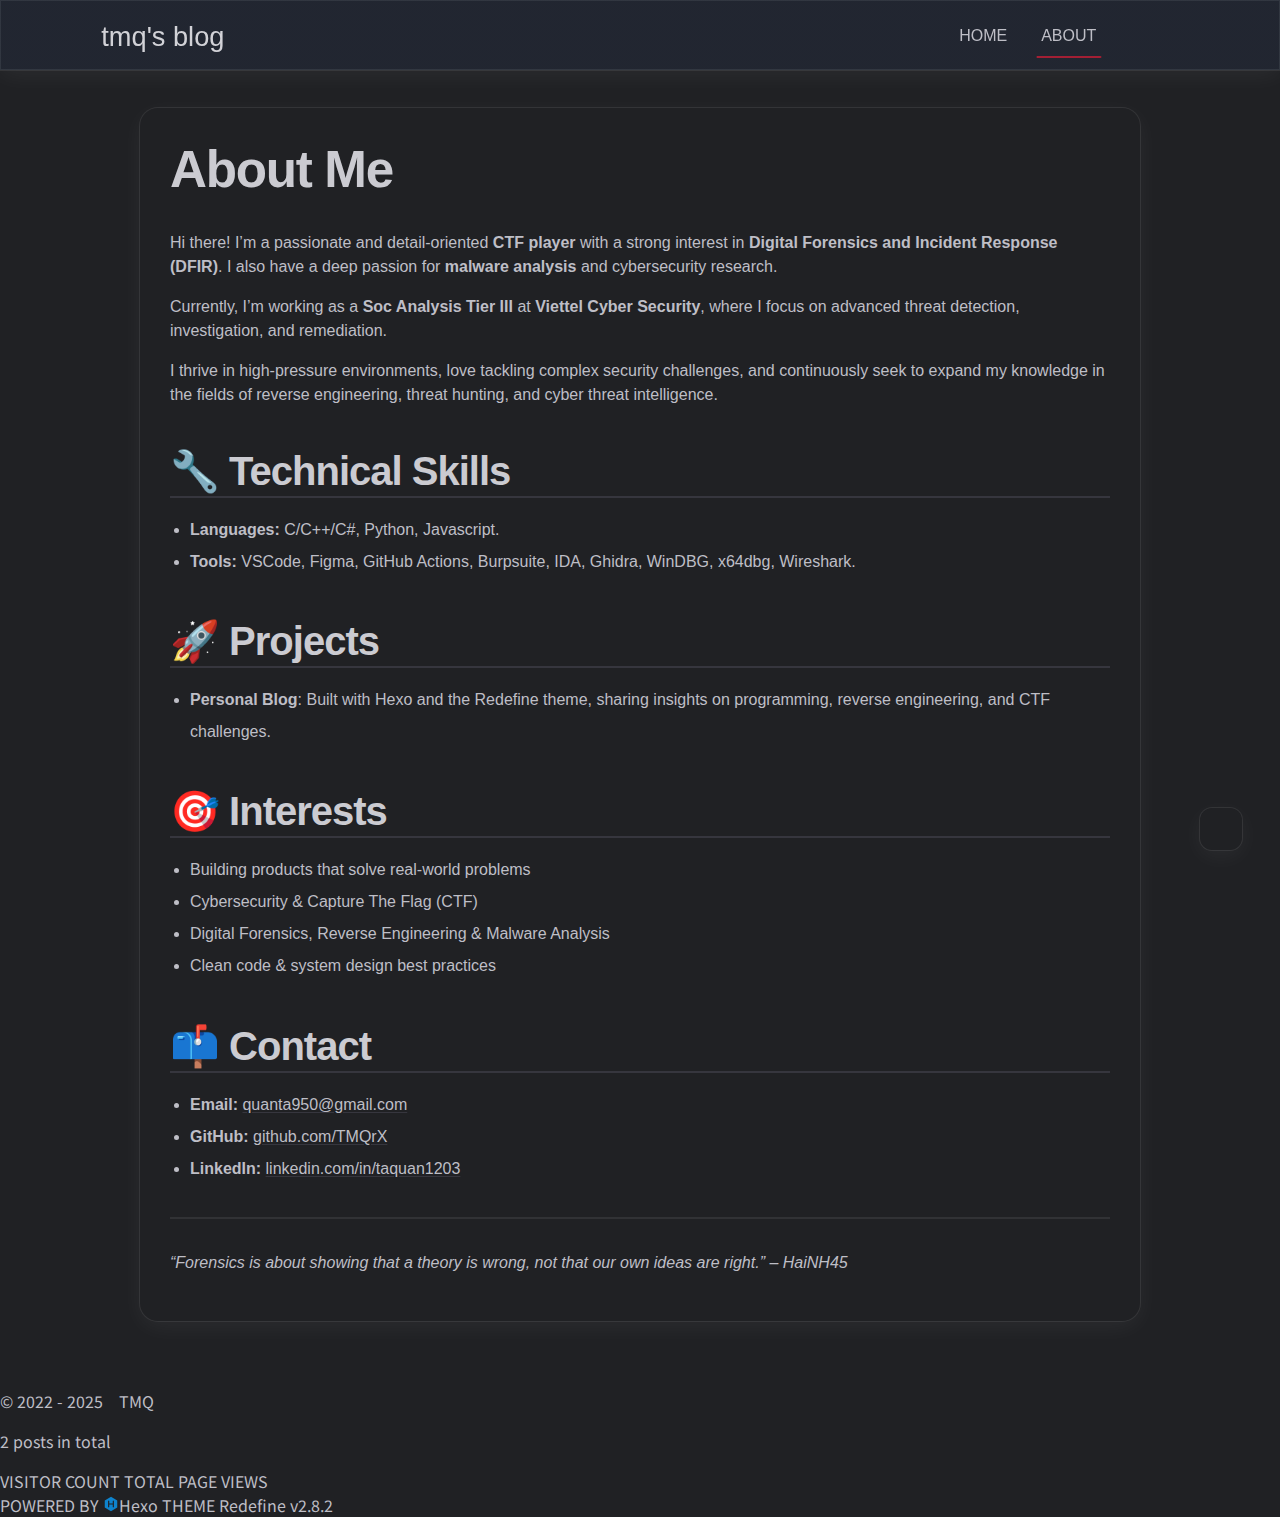
==== commit 8f875cfc: "Site updated: 2025-03-24 00:13:54" ====
--- a/about/index.html
+++ b/about/index.html
@@ -240,7 +240,7 @@
         <div class="label text-third-text-color text-sm">Categories</div>
     </a>
     <a class="item tag-count-item flex flex-col justify-center items-center w-20" href="/archives">
-        <div class="number text-2xl sm:text-xl text-second-text-color font-semibold">1</div>
+        <div class="number text-2xl sm:text-xl text-second-text-color font-semibold">2</div>
         <div class="label text-third-text-color text-sm">Posts</div>
     </a>
 </div>
@@ -284,7 +284,7 @@
 <li>Clean code &amp; system design best practices</li>
 </ul>
 <h2 id="📫-Contact"><a href="#📫-Contact" class="headerlink" title="📫 Contact"></a>📫 Contact</h2><ul>
-<li><strong>Email:</strong> <a class="link"   href="mailto:&#113;&#x75;&#97;&#x6e;&#x74;&#97;&#x39;&#53;&#x30;&#64;&#103;&#x6d;&#97;&#105;&#x6c;&#46;&#x63;&#x6f;&#109;" >quanta950@gmail.com<i class="fa-solid fa-arrow-up-right ml-[0.2em] font-light align-text-top text-[0.7em] link-icon"></i></a>  </li>
+<li><strong>Email:</strong> <a class="link"   href="mailto:&#113;&#x75;&#97;&#x6e;&#116;&#97;&#57;&#53;&#x30;&#x40;&#x67;&#x6d;&#x61;&#105;&#x6c;&#46;&#99;&#x6f;&#x6d;" >quanta950@gmail.com<i class="fa-solid fa-arrow-up-right ml-[0.2em] font-light align-text-top text-[0.7em] link-icon"></i></a>  </li>
 <li><strong>GitHub:</strong> <a class="link"   target="_blank" rel="noopener" href="https://github.com/TMQrX" >github.com&#x2F;TMQrX<i class="fa-solid fa-arrow-up-right ml-[0.2em] font-light align-text-top text-[0.7em] link-icon"></i></a>  </li>
 <li><strong>LinkedIn:</strong> <a class="link"   target="_blank" rel="noopener" href="https://linkedin.com/in/taquan1203" >linkedin.com&#x2F;in&#x2F;taquan1203<i class="fa-solid fa-arrow-up-right ml-[0.2em] font-light align-text-top text-[0.7em] link-icon"></i></a></li>
 </ul>
@@ -322,7 +322,7 @@
                 
                 <p class="post-count space-x-0.5">
                     <span>
-                        1 posts in total
+                        2 posts in total
                     </span>
                     
                 </p>
